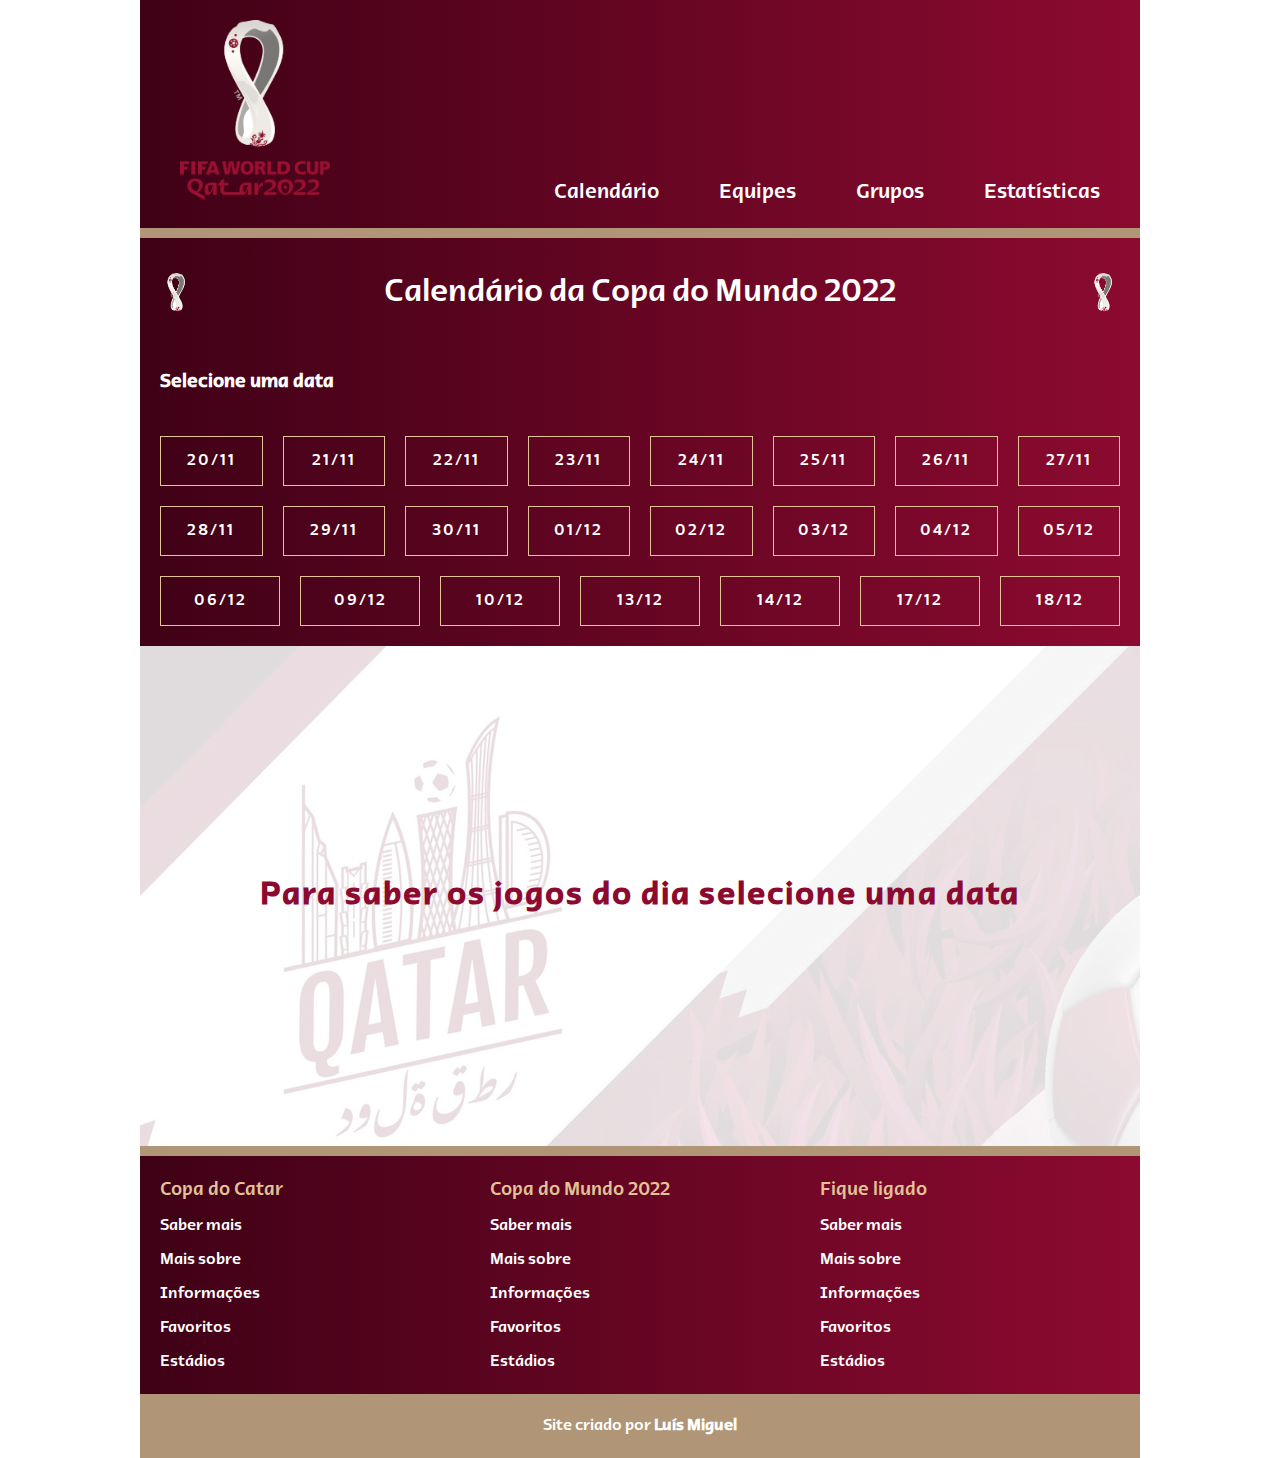
==== calendario.html @ 4fac97a4 "Up" ====
<!DOCTYPE html>
<html lang="pt-br">
<head>
    <meta charset="UTF-8">
    <meta http-equiv="X-UA-Compatible" content="IE=edge">
    <meta name="viewport" content="width=device-width, initial-scale=1.0">
    <link rel="stylesheet" href="style.css">
    <link rel="stylesheet" href="calendario.css">
    <title>Calendário</title>
</head>
<body>
    <header>
        <div class="cabecalho">
            <a href="index.html"><img src="img/logo-copa.png" alt="Logo da Copa do Mundo 2022"></a>
            <nav class="menu">
                <a href="calendario.html" class="item-menu">Calendário</a>
                <a href="equipes.html" class="item-menu">Equipes</a>
                <a href="grupos.html" class="item-menu">Grupos</a>
                <a href="estatisticas.html" class="item-menu">Estatísticas</a>
            </nav>
        </div>
    </header>
    <main>
        <div class="selecionar-data">
            <div class="subtitulo">
                <img src="img/logo-menor.png" alt="">
                <h2>Calendário da Copa do Mundo 2022</h2>
                <img src="img/logo-menor.png" alt="">
            </div>
            <h3>Selecione uma data</h3>
            <div class="datas">
                <p onclick="visivel_20_11()">20/11</p>
                <p onclick="visivel_21_11()">21/11</p>
                <p onclick="visivel_22_11()">22/11</p>
                <p onclick="visivel_23_11()">23/11</p>
                <p onclick="visivel_24_11()">24/11</p>
                <p onclick="visivel_25_11()">25/11</p>
                <p onclick="visivel_26_11()">26/11</p>
                <p onclick="visivel_27_11()">27/11</p>
                <p onclick="visivel_28_11()">28/11</p>
                <p onclick="visivel_29_11()">29/11</p>
                <p onclick="visivel_30_11()">30/11</p>
                <p onclick="visivel_01_12()">01/12</p>
                <p onclick="visivel_02_12()">02/12</p>
                <p onclick="visivel_03_12()">03/12</p>
                <p onclick="visivel_04_12()">04/12</p>
                <p onclick="visivel_05_12()">05/12</p>
                <p onclick="visivel_06_12()">06/12</p>
                <p onclick="visivel_09_12()">09/12</p>
                <p onclick="visivel_10_12()">10/12</p>
                <p onclick="visivel_13_12()">13/12</p>
                <p onclick="visivel_14_12()">14/12</p>
                <p onclick="visivel_17_12()">17/12</p>
                <p onclick="visivel_18_12()">18/12</p>
            </div>
        </div>

        <div class="areadeespera" id="espera">
            <h3>Para saber os jogos do dia selecione uma data</h3>
        </div>

        <div class="calendario">

            <!-- Jogos do dia 20/11 -->

            <div class="dia" id="dia-20-11">
                <div class="subtitulo">
                    <img src="img/logo-menor.png" alt="">
                    <h2>Jogos do dia 20 de Novembro de 2022</h2>
                    <img src="img/logo-menor.png" alt="">
                </div>
                <div class="data">
                    <div class="jogo">
                        <div class="selecao">
                            <img src="img/catar-bandeira.jpg" alt="Bandeira do Catar">
                            <h3>CATAR</h3>
                            <h1>0</h1>
                        </div>
                        <h2>X</h2>
                        <div class="selecao">
                            <img src="img/equador-imagem.jpg" alt="Bandeira do Equador">
                            <h3>EQUADOR</h3>
                            <h1>2</h1>
                        </div>
                    </div>
                </div>
            </div>

            <!-- Jogos do dia 21/11 -->

            <div class="dia" id="dia-21-11">
                <div class="subtitulo">
                    <img src="img/logo-menor.png" alt="">
                    <h2>Jogos do dia 21 de Novembro de 2022</h2>
                    <img src="img/logo-menor.png" alt="">
                </div>
                <div class="data">

                    <!-- Jogo 1 -->

                    <div class="jogo">
                        <div class="selecao">
                            <img src="img/inglaterra-bandeira.jpg" alt="Bandeira da Inglaterra">
                            <h3>INGLATERRA</h3>
                            <h1>6</h1>
                        </div>
                        <h2>X</h2>
                        <div class="selecao">
                            <img src="img/equador-imagem.jpg" alt="Bandeira do Irã">
                            <h3>IRÃ</h3>
                            <h1>2</h1>
                        </div>
                    </div>

                    <!-- Jogo 2 -->
                    
                    <div class="jogo">
                        <div class="selecao">
                            <img src="img/senegal-imagem.jpg" alt="Bandeira da Inglaterra">
                            <h3>SENEGAL</h3>
                            <h1>0</h1>
                        </div>
                        <h2>X</h2>
                        <div class="selecao">
                            <img src="img/holanda-bandeira.jpg" alt="Bandeira do Irã">
                            <h3>HOLANDA</h3>
                            <h1>2</h1>
                        </div>
                    </div>

                    <!-- Jogo 3 -->
                    
                    <div class="jogo">
                        <div class="selecao">
                            <img src="img/eua-bandeira.jpg" alt="Bandeira do Estados Unidos">
                            <h3>ESTADOS UNIDOS</h3>
                            <h1>0</h1>
                        </div>
                        <h2>X</h2>
                        <div class="selecao">
                            <img src="img/paisdegales-bandeira.jpg" alt="Bandeira do País de Gales">
                            <h3>PAÍS DE GALES</h3>
                            <h1>0</h1>
                        </div>
                    </div>
                </div>
            </div>

            <!-- Jogos do dia 22/11 -->

            <div class="dia" id="dia-22-11">
                <div class="subtitulo">
                    <img src="img/logo-menor.png" alt="">
                    <h2>Jogos do dia 22 de Novembro de 2022</h2>
                    <img src="img/logo-menor.png" alt="">
                </div>
                <div class="data">

                    <!-- Jogo 1 -->

                    <div class="jogo">
                        <div class="selecao">
                            <img src="img/argentina-bandeira.jpg" alt="Bandeira da Argentina">
                            <h3>ARGENTINA</h3>
                            <h1>0</h1>
                        </div>
                        <h2>X</h2>
                        <div class="selecao">
                            <img src="img/arabiasaudita-bandeira.jpg" alt="Bandeira da Arábia Saudita">
                            <h3>ARÁBIA SAUDITA</h3>
                            <h1>0</h1>
                        </div>
                    </div>

                    <!-- Jogo 2 -->
                    
                    <div class="jogo">
                        <div class="selecao">
                            <img src="img/dinamarca-bandeira.jpg" alt="Bandeira da Dinamarca">
                            <h3>DINAMARCA</h3>
                            <h1>0</h1>
                        </div>
                        <h2>X</h2>
                        <div class="selecao">
                            <img src="img/tunisia-bandeira.jpg" alt="Bandeira da Tunísia">
                            <h3>TUNÍSIA</h3>
                            <h1>0</h1>
                        </div>
                    </div>

                    <!-- Jogo 3 -->
                    
                    <div class="jogo">
                        <div class="selecao">
                            <img src="img/mexico-bandeira.jpg" alt="Bandeira do México">
                            <h3>MÉXICO</h3>
                            <h1>0</h1>
                        </div>
                        <h2>X</h2>
                        <div class="selecao">
                            <img src="img/polonia-bandeira.jpg" alt="Bandeira do Polônia">
                            <h3>POLÔNIA</h3>
                            <h1>0</h1>
                        </div>
                    </div>

                    <!-- Jogo 4 -->
                    
                    <div class="jogo">
                        <div class="selecao">
                            <img src="img/franca-bandeira.jpg" alt="Bandeira do França">
                            <h3>FRANÇA</h3>
                            <h1>0</h1>
                        </div>
                        <h2>X</h2>
                        <div class="selecao">
                            <img src="img/australia-bandeira.jpg" alt="Bandeira do Austrália">
                            <h3>AUSTRÁLIA</h3>
                            <h1>0</h1>
                        </div>
                    </div>
                </div>
            </div>

            <!-- Jogos do dia 23/11 -->

            <div class="dia" id="dia-23-11">
                <div class="subtitulo">
                    <img src="img/logo-menor.png" alt="">
                    <h2>Jogos do dia 23 de Novembro de 2022</h2>
                    <img src="img/logo-menor.png" alt="">
                </div>
                <div class="data">

                    <!-- Jogo 1 -->

                    <div class="jogo">
                        <div class="selecao">
                            <img src="img/marrocos-bandeira.jpg" alt="Bandeira da Marrocos">
                            <h3>MARROCOS</h3>
                            <h1>0</h1>
                        </div>
                        <h2>X</h2>
                        <div class="selecao">
                            <img src="img/croacia-bandeira.jpg" alt="Bandeira da Croácia">
                            <h3>CROÁCIA</h3>
                            <h1>0</h1>
                        </div>
                    </div>

                    <!-- Jogo 2 -->
                    
                    <div class="jogo">
                        <div class="selecao">
                            <img src="img/alemanha-bandeira.jpg" alt="Bandeira da Alemanha">
                            <h3>ALEMANHA</h3>
                            <h1>0</h1>
                        </div>
                        <h2>X</h2>
                        <div class="selecao">
                            <img src="img/japao-bandeira.jpg" alt="Bandeira da Japão">
                            <h3>JAPÃO</h3>
                            <h1>0</h1>
                        </div>
                    </div>

                    <!-- Jogo 3 -->
                    
                    <div class="jogo">
                        <div class="selecao">
                            <img src="img/espanha-bandeira.jpg" alt="Bandeira do Espanha">
                            <h3>ESPANHA</h3>
                            <h1>0</h1>
                        </div>
                        <h2>X</h2>
                        <div class="selecao">
                            <img src="img/costarica-bandeira.jpg" alt="Bandeira do Costa Rica">
                            <h3>COSTA RICA</h3>
                            <h1>0</h1>
                        </div>
                    </div>

                    <!-- Jogo 4 -->
                    
                    <div class="jogo">
                        <div class="selecao">
                            <img src="img/belgica-bandeira.jpg" alt="Bandeira do Bélgica">
                            <h3>BÉLGICA</h3>
                            <h1>0</h1>
                        </div>
                        <h2>X</h2>
                        <div class="selecao">
                            <img src="img/canada-bandeira.jpg" alt="Bandeira do Canadá">
                            <h3>CANADÁ</h3>
                            <h1>0</h1>
                        </div>
                    </div>
                </div>
            </div>

            <!-- Jogos do dia 24/11 -->

            <div class="dia" id="dia-24-11">
                <div class="subtitulo">
                    <img src="img/logo-menor.png" alt="">
                    <h2>Jogos do dia 24 de Novembro de 2022</h2>
                    <img src="img/logo-menor.png" alt="">
                </div>
                <div class="data">

                    <!-- Jogo 1 -->

                    <div class="jogo">
                        <div class="selecao">
                            <img src="img/suica-bandeira.jpg" alt="Bandeira da Suiça">
                            <h3>SUIÇA</h3>
                            <h1>0</h1>
                        </div>
                        <h2>X</h2>
                        <div class="selecao">
                            <img src="img/camaroes-bandeira.jpg" alt="Bandeira do Camarões">
                            <h3>CAMARÕES</h3>
                            <h1>0</h1>
                        </div>
                    </div>

                    <!-- Jogo 2 -->
                    
                    <div class="jogo">
                        <div class="selecao">
                            <img src="img/uruguai-bandeira.jpg" alt="Bandeira do Uruguai">
                            <h3>URUGUAI</h3>
                            <h1>0</h1>
                        </div>
                        <h2>X</h2>
                        <div class="selecao">
                            <img src="img/coreia-bandeira.jpg" alt="Bandeira da Coreia do Sul">
                            <h3>COREIA DO SUL</h3>
                            <h1>0</h1>
                        </div>
                    </div>

                    <!-- Jogo 3 -->
                    
                    <div class="jogo">
                        <div class="selecao">
                            <img src="img/portugal-bandeira.jpg" alt="Bandeira do Portugal">
                            <h3>PORTUGAL</h3>
                            <h1>0</h1>
                        </div>
                        <h2>X</h2>
                        <div class="selecao">
                            <img src="img/gana-bandeira.jpg" alt="Bandeira da Gana">
                            <h3>GANA</h3>
                            <h1>0</h1>
                        </div>
                    </div>

                    <!-- Jogo 4 -->
                    
                    <div class="jogo">
                        <div class="selecao">
                            <img src="img/brasil-bandeira.jpg" alt="Bandeira do Brasil">
                            <h3>BRASIL</h3>
                            <h1>0</h1>
                        </div>
                        <h2>X</h2>
                        <div class="selecao">
                            <img src="img/servia-bandeira.jpg" alt="Bandeira da Sérvia">
                            <h3>SÉRVIA</h3>
                            <h1>0</h1>
                        </div>
                    </div>
                </div>
            </div>

            <!-- Jogos do dia 25/11 -->

            <div class="dia" id="dia-25-11">
                <div class="subtitulo">
                    <img src="img/logo-menor.png" alt="">
                    <h2>Jogos do dia 25 de Novembro de 2022</h2>
                    <img src="img/logo-menor.png" alt="">
                </div>
                <div class="data">

                    <!-- Jogo 1 -->

                    <div class="jogo">
                        <div class="selecao">
                            <img src="img/paisdegales-bandeira.jpg" alt="Bandeira do País de Gales">
                            <h3>PAÍS DE GALES</h3>
                            <h1>0</h1>
                        </div>
                        <h2>X</h2>
                        <div class="selecao">
                            <img src="img/ira-bandeira.jpg" alt="Bandeira do Irã">
                            <h3>IRÃ</h3>
                            <h1>0</h1>
                        </div>
                    </div>

                    <!-- Jogo 2 -->
                    
                    <div class="jogo">
                        <div class="selecao">
                            <img src="img/catar-bandeira.jpg" alt="Bandeira do Catar">
                            <h3>CATAR</h3>
                            <h1>0</h1>
                        </div>
                        <h2>X</h2>
                        <div class="selecao">
                            <img src="img/senegal-imagem.jpg" alt="Bandeira do Senegal">
                            <h3>SENEGAL</h3>
                            <h1>0</h1>
                        </div>
                    </div>

                    <!-- Jogo 3 -->
                    
                    <div class="jogo">
                        <div class="selecao">
                            <img src="img/holanda-bandeira.jpg" alt="Bandeira da Holanda">
                            <h3>HOLANDA</h3>
                            <h1>0</h1>
                        </div>
                        <h2>X</h2>
                        <div class="selecao">
                            <img src="img/equador-imagem.jpg" alt="Bandeira do Equador">
                            <h3>EQUADOR</h3>
                            <h1>0</h1>
                        </div>
                    </div>

                    <!-- Jogo 4 -->
                    
                    <div class="jogo">
                        <div class="selecao">
                            <img src="img/inglaterra-bandeira.jpg" alt="Bandeira da Inglaterra">
                            <h3>INGLATERRA</h3>
                            <h1>0</h1>
                        </div>
                        <h2>X</h2>
                        <div class="selecao">
                            <img src="img/eua-bandeira.jpg" alt="Bandeira do Estados Unidos">
                            <h3>ESTADOS UNIDOS</h3>
                            <h1>0</h1>
                        </div>
                    </div>
                </div>
            </div>

            <!-- Jogos do dia 26/11 -->

            <div class="dia" id="dia-26-11">
                <div class="subtitulo">
                    <img src="img/logo-menor.png" alt="">
                    <h2>Jogos do dia 26 de Novembro de 2022</h2>
                    <img src="img/logo-menor.png" alt="">
                </div>
                <div class="data">

                    <!-- Jogo 1 -->

                    <div class="jogo">
                        <div class="selecao">
                            <img src="img/tunisia-bandeira.jpg" alt="Bandeira da Tunísia">
                            <h3>TUNÍSIA</h3>
                            <h1>0</h1>
                        </div>
                        <h2>X</h2>
                        <div class="selecao">
                            <img src="img/australia-bandeira.jpg" alt="Bandeira da Austrália">
                            <h3>AUSTRÁLIA</h3>
                            <h1>0</h1>
                        </div>
                    </div>

                    <!-- Jogo 2 -->
                    
                    <div class="jogo">
                        <div class="selecao">
                            <img src="img/polonia-bandeira.jpg" alt="Bandeira da Polônia">
                            <h3>POLÔNIA</h3>
                            <h1>0</h1>
                        </div>
                        <h2>X</h2>
                        <div class="selecao">
                            <img src="img/arabiasaudita-bandeira.jpg" alt="Bandeira da Arábia Saudita">
                            <h3>ARÁBIA SAUDITA</h3>
                            <h1>0</h1>
                        </div>
                    </div>

                    <!-- Jogo 3 -->
                    
                    <div class="jogo">
                        <div class="selecao">
                            <img src="img/franca-bandeira.jpg" alt="Bandeira da França">
                            <h3>FRANÇA</h3>
                            <h1>0</h1>
                        </div>
                        <h2>X</h2>
                        <div class="selecao">
                            <img src="img/dinamarca-bandeira.jpg" alt="Bandeira da Dinamarca">
                            <h3>DINAMARCA</h3>
                            <h1>0</h1>
                        </div>
                    </div>

                    <!-- Jogo 4 -->
                    
                    <div class="jogo">
                        <div class="selecao">
                            <img src="img/argentina-bandeira.jpg" alt="Bandeira da Argentina">
                            <h3>ARGENTINA</h3>
                            <h1>0</h1>
                        </div>
                        <h2>X</h2>
                        <div class="selecao">
                            <img src="img/mexico-bandeira.jpg" alt="Bandeira do México">
                            <h3>MÉXICO</h3>
                            <h1>0</h1>
                        </div>
                    </div>
                </div>
            </div>

            <!-- Jogos do dia 27/11 -->

            <div class="dia" id="dia-27-11">
                <div class="subtitulo">
                    <img src="img/logo-menor.png" alt="">
                    <h2>Jogos do dia 27 de Novembro de 2022</h2>
                    <img src="img/logo-menor.png" alt="">
                </div>
                <div class="data">

                    <!-- Jogo 1 -->

                    <div class="jogo">
                        <div class="selecao">
                            <img src="img/japao-bandeira.jpg" alt="Bandeira do Japão">
                            <h3>JAPÃO</h3>
                            <h1>0</h1>
                        </div>
                        <h2>X</h2>
                        <div class="selecao">
                            <img src="img/costarica-bandeira.jpg" alt="Bandeira da Costa Rica">
                            <h3>COSTA RICA</h3>
                            <h1>0</h1>
                        </div>
                    </div>

                    <!-- Jogo 2 -->
                    
                    <div class="jogo">
                        <div class="selecao">
                            <img src="img/belgica-bandeira.jpg" alt="Bandeira da Bélgica">
                            <h3>BÉLGICA</h3>
                            <h1>0</h1>
                        </div>
                        <h2>X</h2>
                        <div class="selecao">
                            <img src="img/marrocos-bandeira.jpg" alt="Bandeira do Marrocos">
                            <h3>MARROCOS</h3>
                            <h1>0</h1>
                        </div>
                    </div>

                    <!-- Jogo 3 -->
                    
                    <div class="jogo">
                        <div class="selecao">
                            <img src="img/croacia-bandeira.jpg" alt="Bandeira da Croácia">
                            <h3>CROÁCIA</h3>
                            <h1>0</h1>
                        </div>
                        <h2>X</h2>
                        <div class="selecao">
                            <img src="img/canada-bandeira.jpg" alt="Bandeira do Canadá">
                            <h3>CANADÁ</h3>
                            <h1>0</h1>
                        </div>
                    </div>

                    <!-- Jogo 4 -->
                    
                    <div class="jogo">
                        <div class="selecao">
                            <img src="img/espanha-bandeira.jpg" alt="Bandeira da Espanha">
                            <h3>ESPANHA</h3>
                            <h1>0</h1>
                        </div>
                        <h2>X</h2>
                        <div class="selecao">
                            <img src="img/alemanha-bandeira.jpg" alt="Bandeira da Alemanha">
                            <h3>ALEMANHA</h3>
                            <h1>0</h1>
                        </div>
                    </div>
                </div>
            </div>

            <!-- Jogos do dia 28/11 -->

            <div class="dia" id="dia-28-11">
                <div class="subtitulo">
                    <img src="img/logo-menor.png" alt="">
                    <h2>Jogos do dia 28 de Novembro de 2022</h2>
                    <img src="img/logo-menor.png" alt="">
                </div>
                <div class="data">

                    <!-- Jogo 1 -->

                    <div class="jogo">
                        <div class="selecao">
                            <img src="img/camaroes-bandeira.jpg" alt="Bandeira do Camarões">
                            <h3>CAMARÕES</h3>
                            <h1>0</h1>
                        </div>
                        <h2>X</h2>
                        <div class="selecao">
                            <img src="img/servia-bandeira.jpg" alt="Bandeira da Sérvia">
                            <h3>SÉRVIA</h3>
                            <h1>0</h1>
                        </div>
                    </div>

                    <!-- Jogo 2 -->
                    
                    <div class="jogo">
                        <div class="selecao">
                            <img src="img/coreia-bandeira.jpg" alt="Bandeira da Coreia do Sul">
                            <h3>COREIA DO SUL</h3>
                            <h1>0</h1>
                        </div>
                        <h2>X</h2>
                        <div class="selecao">
                            <img src="img/gana-bandeira.jpg" alt="Bandeira da Gana">
                            <h3>GANA</h3>
                            <h1>0</h1>
                        </div>
                    </div>

                    <!-- Jogo 3 -->
                    
                    <div class="jogo">
                        <div class="selecao">
                            <img src="img/brasil-bandeira.jpg" alt="Bandeira do Brasil">
                            <h3>BRASIL</h3>
                            <h1>0</h1>
                        </div>
                        <h2>X</h2>
                        <div class="selecao">
                            <img src="img/suica-bandeira.jpg" alt="Bandeira da Suiça">
                            <h3>SUIÇA</h3>
                            <h1>0</h1>
                        </div>
                    </div>

                    <!-- Jogo 4 -->
                    
                    <div class="jogo">
                        <div class="selecao">
                            <img src="img/portugal-bandeira.jpg" alt="Bandeira do Portugal">
                            <h3>PORTUGAL</h3>
                            <h1>0</h1>
                        </div>
                        <h2>X</h2>
                        <div class="selecao">
                            <img src="img/uruguai-bandeira.jpg" alt="Bandeira do Uruguai">
                            <h3>URUGUAI</h3>
                            <h1>0</h1>
                        </div>
                    </div>
                </div>
            </div>

            <!-- Jogos do dia 29/11 -->

            <div class="dia" id="dia-29-11">
                <div class="subtitulo">
                    <img src="img/logo-menor.png" alt="">
                    <h2>Jogos do dia 29 de Novembro de 2022</h2>
                    <img src="img/logo-menor.png" alt="">
                </div>
                <div class="data">

                    <!-- Jogo 1 -->

                    <div class="jogo">
                        <div class="selecao">
                            <img src="img/equador-imagem.jpg" alt="Bandeira do Equador">
                            <h3>EQUADOR</h3>
                            <h1>0</h1>
                        </div>
                        <h2>X</h2>
                        <div class="selecao">
                            <img src="img/senegal-imagem.jpg" alt="Bandeira do Senegal">
                            <h3>SENEGAL</h3>
                            <h1>0</h1>
                        </div>
                    </div>

                    <!-- Jogo 2 -->
                    
                    <div class="jogo">
                        <div class="selecao">
                            <img src="img/holanda-bandeira.jpg" alt="Bandeira da Holanda">
                            <h3>HOLANDA</h3>
                            <h1>0</h1>
                        </div>
                        <h2>X</h2>
                        <div class="selecao">
                            <img src="img/catar-bandeira.jpg" alt="Bandeira do Catar">
                            <h3>CATAR</h3>
                            <h1>0</h1>
                        </div>
                    </div>

                    <!-- Jogo 3 -->
                    
                    <div class="jogo">
                        <div class="selecao">
                            <img src="img/ira-bandeira.jpg" alt="Bandeira do Irã">
                            <h3>IRÃ</h3>
                            <h1>0</h1>
                        </div>
                        <h2>X</h2>
                        <div class="selecao">
                            <img src="img/eua-bandeira.jpg" alt="Bandeira do Estados Unidos">
                            <h3>ESTADOS UNIDOS</h3>
                            <h1>0</h1>
                        </div>
                    </div>

                    <!-- Jogo 4 -->
                    
                    <div class="jogo">
                        <div class="selecao">
                            <img src="img/paisdegales-bandeira.jpg" alt="Bandeira do País de Gales">
                            <h3>PAÍS DE GALES</h3>
                            <h1>0</h1>
                        </div>
                        <h2>X</h2>
                        <div class="selecao">
                            <img src="img/inglaterra-bandeira.jpg" alt="Bandeira da Inglaterra">
                            <h3>INGLATERRA</h3>
                            <h1>0</h1>
                        </div>
                    </div>
                </div>
            </div>

            <!-- Jogos do dia 30/11 -->

            <div class="dia" id="dia-30-11">
                <div class="subtitulo">
                    <img src="img/logo-menor.png" alt="">
                    <h2>Jogos do dia 30 de Novembro de 2022</h2>
                    <img src="img/logo-menor.png" alt="">
                </div>
                <div class="data">

                    <!-- Jogo 1 -->

                    <div class="jogo">
                        <div class="selecao">
                            <img src="img/tunisia-bandeira.jpg" alt="Bandeira da Tunísia">
                            <h3>TUNÍSIA</h3>
                            <h1>0</h1>
                        </div>
                        <h2>X</h2>
                        <div class="selecao">
                            <img src="img/franca-bandeira.jpg" alt="Bandeira da França">
                            <h3>FRANÇA</h3>
                            <h1>0</h1>
                        </div>
                    </div>

                    <!-- Jogo 2 -->
                    
                    <div class="jogo">
                        <div class="selecao">
                            <img src="img/australia-bandeira.jpg" alt="Bandeira da Austrália">
                            <h3>AUSTRÁLIA</h3>
                            <h1>0</h1>
                        </div>
                        <h2>X</h2>
                        <div class="selecao">
                            <img src="img/dinamarca-bandeira.jpg" alt="Bandeira da Dinamarca">
                            <h3>DINAMARCA</h3>
                            <h1>0</h1>
                        </div>
                    </div>

                    <!-- Jogo 3 -->
                    
                    <div class="jogo">
                        <div class="selecao">
                            <img src="img/polonia-bandeira.jpg" alt="Bandeira da Polônia">
                            <h3>POLÔNIA</h3>
                            <h1>0</h1>
                        </div>
                        <h2>X</h2>
                        <div class="selecao">
                            <img src="img/argentina-bandeira.jpg" alt="Bandeira da Argentina">
                            <h3>ARGENTINA</h3>
                            <h1>0</h1>
                        </div>
                    </div>

                    <!-- Jogo 4 -->
                    
                    <div class="jogo">
                        <div class="selecao">
                            <img src="img/arabiasaudita-bandeira.jpg" alt="Bandeira da Arábia Saudita">
                            <h3>ARÁBIA SAUDITA</h3>
                            <h1>0</h1>
                        </div>
                        <h2>X</h2>
                        <div class="selecao">
                            <img src="img/mexico-bandeira.jpg" alt="Bandeira do México">
                            <h3>MÉXICO</h3>
                            <h1>0</h1>
                        </div>
                    </div>
                </div>
            </div>

            <!-- Jogos do dia 01/12 -->

            <div class="dia" id="dia-01-12">
                <div class="subtitulo">
                    <img src="img/logo-menor.png" alt="">
                    <h2>Jogos do dia 01 de Dezembro de 2022</h2>
                    <img src="img/logo-menor.png" alt="">
                </div>
                <div class="data">

                    <!-- Jogo 1 -->

                    <div class="jogo">
                        <div class="selecao">
                            <img src="img/croacia-bandeira.jpg" alt="Bandeira da Croácia">
                            <h3>CROÁCIA</h3>
                            <h1>0</h1>
                        </div>
                        <h2>X</h2>
                        <div class="selecao">
                            <img src="img/belgica-bandeira.jpg" alt="Bandeira da Bélgica">
                            <h3>BÉLGICA</h3>
                            <h1>0</h1>
                        </div>
                    </div>

                    <!-- Jogo 2 -->
                    
                    <div class="jogo">
                        <div class="selecao">
                            <img src="img/canada-bandeira.jpg" alt="Bandeira do Canadá">
                            <h3>CANADÁ</h3>
                            <h1>0</h1>
                        </div>
                        <h2>X</h2>
                        <div class="selecao">
                            <img src="img/marrocos-bandeira.jpg" alt="Bandeira do Marrocos">
                            <h3>MARROCOS</h3>
                            <h1>0</h1>
                        </div>
                    </div>

                    <!-- Jogo 3 -->
                    
                    <div class="jogo">
                        <div class="selecao">
                            <img src="img/japao-bandeira.jpg" alt="Bandeira do Japão">
                            <h3>JAPÃO</h3>
                            <h1>0</h1>
                        </div>
                        <h2>X</h2>
                        <div class="selecao">
                            <img src="img/espanha-bandeira.jpg" alt="Bandeira da Espanha">
                            <h3>ESPANHA</h3>
                            <h1>0</h1>
                        </div>
                    </div>

                    <!-- Jogo 4 -->
                    
                    <div class="jogo">
                        <div class="selecao">
                            <img src="img/costarica-bandeira.jpg" alt="Bandeira da Costa Rica">
                            <h3>COSTA RICA</h3>
                            <h1>0</h1>
                        </div>
                        <h2>X</h2>
                        <div class="selecao">
                            <img src="img/alemanha-bandeira.jpg" alt="Bandeira da Alemanha">
                            <h3>ALEMANHA</h3>
                            <h1>0</h1>
                        </div>
                    </div>
                </div>
            </div>

            <!-- Jogos do dia 02/12 -->

            <div class="dia" id="dia-02-12">
                <div class="subtitulo">
                    <img src="img/logo-menor.png" alt="">
                    <h2>Jogos do dia 02 de Dezembro de 2022</h2>
                    <img src="img/logo-menor.png" alt="">
                </div>
                <div class="data">

                    <!-- Jogo 1 -->

                    <div class="jogo">
                        <div class="selecao">
                            <img src="img/coreia-bandeira.jpg" alt="Bandeira da Coreia do Sul">
                            <h3>COREIA DO SUL</h3>
                            <h1>0</h1>
                        </div>
                        <h2>X</h2>
                        <div class="selecao">
                            <img src="img/portugal-bandeira.jpg" alt="Bandeira do Portugal">
                            <h3>PORTUGAL</h3>
                            <h1>0</h1>
                        </div>
                    </div>

                    <!-- Jogo 2 -->
                    
                    <div class="jogo">
                        <div class="selecao">
                            <img src="img/gana-bandeira.jpg" alt="Bandeira da Gana">
                            <h3>GANA</h3>
                            <h1>0</h1>
                        </div>
                        <h2>X</h2>
                        <div class="selecao">
                            <img src="img/uruguai-bandeira.jpg" alt="Bandeira do Uruguai">
                            <h3>URUGUAI</h3>
                            <h1>0</h1>
                        </div>
                    </div>

                    <!-- Jogo 3 -->
                    
                    <div class="jogo">
                        <div class="selecao">
                            <img src="img/servia-bandeira.jpg" alt="Bandeira da Servia">
                            <h3>SÉRVIA</h3>
                            <h1>0</h1>
                        </div>
                        <h2>X</h2>
                        <div class="selecao">
                            <img src="img/suica-bandeira.jpg" alt="Bandeira da Suiça">
                            <h3>SUIÇA</h3>
                            <h1>0</h1>
                        </div>
                    </div>

                    <!-- Jogo 4 -->
                    
                    <div class="jogo">
                        <div class="selecao">
                            <img src="img/camaroes-bandeira.jpg" alt="Bandeira do Camarões">
                            <h3>CAMARÕES</h3>
                            <h1>0</h1>
                        </div>
                        <h2>X</h2>
                        <div class="selecao">
                            <img src="img/brasil-bandeira.jpg" alt="Bandeira do Brasil">
                            <h3>BRASIL</h3>
                            <h1>0</h1>
                        </div>
                    </div>
                </div>
            </div>

            <!-- Jogos do dia 03/12 -->

            <div class="dia" id="dia-03-12">
                <div class="subtitulo">
                    <img src="img/logo-menor.png" alt="">
                    <h2>Jogos do dia 03 de Dezembro de 2022</h2>
                    <img src="img/logo-menor.png" alt="">
                </div>
                <div class="data">

                    <h3>OITAVAS DE FINAL</h3>

                    <!-- Jogo 1 -->

                    <div class="container">
                        <div class="jogo">
                            <div class="selecao">
                                <img src="" alt="">
                                <h3>A DEFINIR</h3>
                                <h1>0</h1>
                            </div>
                            <h2>X</h2>
                            <div class="selecao">
                                <img src="" alt="">
                                <h3>A DEFINIR</h3>
                                <h1>0</h1>
                            </div>
                        </div>
                        <!-- Jogo 2 -->
                        
                        <div class="jogo">
                            <div class="selecao">
                                <img src="" alt="">
                                <h3>A DEFINIR</h3>
                                <h1>0</h1>
                            </div>
                            <h2>X</h2>
                            <div class="selecao">
                                <img src="" alt="">
                                <h3>A DEFINIR</h3>
                                <h1>0</h1>
                            </div>
                        </div>
                    </div>
                </div>
            </div>

            <!-- Jogos do dia 04/12 -->

            <div class="dia" id="dia-04-12">
                <div class="subtitulo">
                    <img src="img/logo-menor.png" alt="">
                    <h2>Jogos do dia 04 de Dezembro de 2022</h2>
                    <img src="img/logo-menor.png" alt="">
                </div>
                <div class="data">

                    <h3>OITAVAS DE FINAL</h3>

                    <!-- Jogo 1 -->

                    <div class="container">
                        <div class="jogo">
                            <div class="selecao">
                                <img src="" alt="">
                                <h3>A DEFINIR</h3>
                                <h1>0</h1>
                            </div>
                            <h2>X</h2>
                            <div class="selecao">
                                <img src="" alt="">
                                <h3>A DEFINIR</h3>
                                <h1>0</h1>
                            </div>
                        </div>
                        <!-- Jogo 2 -->
                        
                        <div class="jogo">
                            <div class="selecao">
                                <img src="" alt="">
                                <h3>A DEFINIR</h3>
                                <h1>0</h1>
                            </div>
                            <h2>X</h2>
                            <div class="selecao">
                                <img src="" alt="">
                                <h3>A DEFINIR</h3>
                                <h1>0</h1>
                            </div>
                        </div>
                    </div>
                </div>
            </div>

            <!-- Jogos do dia 05/12 -->

            <div class="dia" id="dia-05-12">
                <div class="subtitulo">
                    <img src="img/logo-menor.png" alt="">
                    <h2>Jogos do dia 05 de Dezembro de 2022</h2>
                    <img src="img/logo-menor.png" alt="">
                </div>
                <div class="data">

                    <h3>OITAVAS DE FINAL</h3>

                    <!-- Jogo 1 -->

                    <div class="container">
                        <div class="jogo">
                            <div class="selecao">
                                <img src="" alt="">
                                <h3>A DEFINIR</h3>
                                <h1>0</h1>
                            </div>
                            <h2>X</h2>
                            <div class="selecao">
                                <img src="" alt="">
                                <h3>A DEFINIR</h3>
                                <h1>0</h1>
                            </div>
                        </div>
                        <!-- Jogo 2 -->
                        
                        <div class="jogo">
                            <div class="selecao">
                                <img src="" alt="">
                                <h3>A DEFINIR</h3>
                                <h1>0</h1>
                            </div>
                            <h2>X</h2>
                            <div class="selecao">
                                <img src="" alt="">
                                <h3>A DEFINIR</h3>
                                <h1>0</h1>
                            </div>
                        </div>
                    </div>
                </div>
            </div>

            <!-- Jogos do dia 06/12 -->

            <div class="dia" id="dia-06-12">
                <div class="subtitulo">
                    <img src="img/logo-menor.png" alt="">
                    <h2>Jogos do dia 06 de Dezembro de 2022</h2>
                    <img src="img/logo-menor.png" alt="">
                </div>
                <div class="data">

                    <h3>OITAVAS DE FINAL</h3>

                    <!-- Jogo 1 -->

                    <div class="container">
                        <div class="jogo">
                            <div class="selecao">
                                <img src="" alt="">
                                <h3>A DEFINIR</h3>
                                <h1>0</h1>
                            </div>
                            <h2>X</h2>
                            <div class="selecao">
                                <img src="" alt="">
                                <h3>A DEFINIR</h3>
                                <h1>0</h1>
                            </div>
                        </div>
                        <!-- Jogo 2 -->
                        
                        <div class="jogo">
                            <div class="selecao">
                                <img src="" alt="">
                                <h3>A DEFINIR</h3>
                                <h1>0</h1>
                            </div>
                            <h2>X</h2>
                            <div class="selecao">
                                <img src="" alt="">
                                <h3>A DEFINIR</h3>
                                <h1>0</h1>
                            </div>
                        </div>
                    </div>
                </div>
            </div>

            <!-- Jogos do dia 09/12 -->

            <div class="dia" id="dia-09-12">
                <div class="subtitulo">
                    <img src="img/logo-menor.png" alt="">
                    <h2>Jogos do dia 09 de Dezembro de 2022</h2>
                    <img src="img/logo-menor.png" alt="">
                </div>
                <div class="data">

                    <h3>QUARTAS DE FINAL</h3>

                    <!-- Jogo 1 -->

                    <div class="container">
                        <div class="jogo">
                            <div class="selecao">
                                <img src="" alt="">
                                <h3>A DEFINIR</h3>
                                <h1>0</h1>
                            </div>
                            <h2>X</h2>
                            <div class="selecao">
                                <img src="" alt="">
                                <h3>A DEFINIR</h3>
                                <h1>0</h1>
                            </div>
                        </div>
                        <!-- Jogo 2 -->
                        
                        <div class="jogo">
                            <div class="selecao">
                                <img src="" alt="">
                                <h3>A DEFINIR</h3>
                                <h1>0</h1>
                            </div>
                            <h2>X</h2>
                            <div class="selecao">
                                <img src="" alt="">
                                <h3>A DEFINIR</h3>
                                <h1>0</h1>
                            </div>
                        </div>
                    </div>
                </div>
            </div>

            <!-- Jogos do dia 10/12 -->

            <div class="dia" id="dia-10-12">
                <div class="subtitulo">
                    <img src="img/logo-menor.png" alt="">
                    <h2>Jogos do dia 10 de Dezembro de 2022</h2>
                    <img src="img/logo-menor.png" alt="">
                </div>
                <div class="data">

                    <h3>QUARTAS DE FINAL</h3>

                    <!-- Jogo 1 -->

                    <div class="container">
                        <div class="jogo">
                            <div class="selecao">
                                <img src="" alt="">
                                <h3>A DEFINIR</h3>
                                <h1>0</h1>
                            </div>
                            <h2>X</h2>
                            <div class="selecao">
                                <img src="" alt="">
                                <h3>A DEFINIR</h3>
                                <h1>0</h1>
                            </div>
                        </div>
                        <!-- Jogo 2 -->
                        
                        <div class="jogo">
                            <div class="selecao">
                                <img src="" alt="">
                                <h3>A DEFINIR</h3>
                                <h1>0</h1>
                            </div>
                            <h2>X</h2>
                            <div class="selecao">
                                <img src="" alt="">
                                <h3>A DEFINIR</h3>
                                <h1>0</h1>
                            </div>
                        </div>
                    </div>
                </div>
            </div>

            <!-- Jogos do dia 13/12 -->

            <div class="dia" id="dia-13-12">
                <div class="subtitulo">
                    <img src="img/logo-menor.png" alt="">
                    <h2>Jogos do dia 13 de Dezembro de 2022</h2>
                    <img src="img/logo-menor.png" alt="">
                </div>
                <div class="data">

                    <h3>SEMIFINAL</h3>

                    <!-- Jogo 1 -->

                    <div class="container">
                        <div class="jogo">
                            <div class="selecao">
                                <img src="" alt="">
                                <h3>A DEFINIR</h3>
                                <h1>0</h1>
                            </div>
                            <h2>X</h2>
                            <div class="selecao">
                                <img src="" alt="">
                                <h3>A DEFINIR</h3>
                                <h1>0</h1>
                            </div>
                        </div>
                    </div>
                </div>
            </div>

            <!-- Jogos do dia 14/12 -->

            <div class="dia" id="dia-14-12">
                <div class="subtitulo">
                    <img src="img/logo-menor.png" alt="">
                    <h2>Jogos do dia 14 de Dezembro de 2022</h2>
                    <img src="img/logo-menor.png" alt="">
                </div>
                <div class="data">

                    <h3>SEMIFINAL</h3>

                    <!-- Jogo 1 -->

                    <div class="container">
                        <div class="jogo">
                            <div class="selecao">
                                <img src="" alt="">
                                <h3>A DEFINIR</h3>
                                <h1>0</h1>
                            </div>
                            <h2>X</h2>
                            <div class="selecao">
                                <img src="" alt="">
                                <h3>A DEFINIR</h3>
                                <h1>0</h1>
                            </div>
                        </div>
                    </div>
                </div>
            </div>

            <!-- Jogos do dia 17/12 -->

            <div class="dia" id="dia-17-12">
                <div class="subtitulo">
                    <img src="img/logo-menor.png" alt="">
                    <h2>Jogos do dia 17 de Dezembro de 2022</h2>
                    <img src="img/logo-menor.png" alt="">
                </div>
                <div class="data">

                    <h3>DISPUTA DO TERCEIRO LUGAR</h3>

                    <!-- Jogo 1 -->

                    <div class="container">
                        <div class="jogo">
                            <div class="selecao">
                                <img src="" alt="">
                                <h3>A DEFINIR</h3>
                                <h1>0</h1>
                            </div>
                            <h2>X</h2>
                            <div class="selecao">
                                <img src="" alt="">
                                <h3>A DEFINIR</h3>
                                <h1>0</h1>
                            </div>
                        </div>
                    </div>
                </div>
            </div>

            <!-- Jogos do dia 18/12 -->

            <div class="dia" id="dia-18-12">
                <div class="subtitulo">
                    <img src="img/logo-menor.png" alt="">
                    <h2>Jogos do dia 18 de Dezembro de 2022</h2>
                    <img src="img/logo-menor.png" alt="">
                </div>
                <div class="data">

                    <h3>FINAL</h3>

                    <!-- Jogo 1 -->

                    <div class="container">
                        <div class="jogo">
                            <div class="selecao">
                                <img src="" alt="">
                                <h3>A DEFINIR</h3>
                                <h1>0</h1>
                            </div>
                            <h2>X</h2>
                            <div class="selecao">
                                <img src="" alt="">
                                <h3>A DEFINIR</h3>
                                <h1>0</h1>
                            </div>
                        </div>
                    </div>
                </div>
            </div>
        </div>
    </main>
    <footer>
        <div class="rodape">
            <div class="maisdacopa">
                <h3>Copa do Catar</h3>
                <a href="#" class="itemmaisdacopa">Saber mais</a>
                <a href="#" class="itemmaisdacopa">Mais sobre</a>
                <a href="#" class="itemmaisdacopa">Informações</a>
                <a href="#" class="itemmaisdacopa">Favoritos</a>
                <a href="#" class="itemmaisdacopa">Estádios</a>
            </div>
            <div class="maisdacopa">
                <h3>Copa do Mundo 2022</h3>
                <a href="#" class="itemmaisdacopa">Saber mais</a>
                <a href="#" class="itemmaisdacopa">Mais sobre</a>
                <a href="#" class="itemmaisdacopa">Informações</a>
                <a href="#" class="itemmaisdacopa">Favoritos</a>
                <a href="#" class="itemmaisdacopa">Estádios</a>
            </div>
            <div class="maisdacopa">
                <h3>Fique ligado</h3>
                <a href="#" class="itemmaisdacopa">Saber mais</a>
                <a href="#" class="itemmaisdacopa">Mais sobre</a>
                <a href="#" class="itemmaisdacopa">Informações</a>
                <a href="#" class="itemmaisdacopa">Favoritos</a>
                <a href="#" class="itemmaisdacopa">Estádios</a>
            </div>
        </div>
        <div class="direitos">
            <p>Site criado por <strong>Luís Miguel</strong></p>
        </div>
    </footer>
    <script src="calendario.js"></script>
</body>
</html>
---- style.css ----
@charset "UTF-8";
@font-face {
    font-family: 'Qatar-Copa';
    src: url('font/Qatar2022-Bold.otf') format('truetype');
    src: url('font/Qatar2022-Heavy.otf') format('truetype');
    src: url('font/Qatar2022-Medium.otf') format('truetype');
    src: url('font/Qatar2022Arabic-Bold.otf') format('truetype');
    src: url('font/Qatar2022Arabic-Heavy.otf') format('truetype');
    src: url('font/Qatar2022Arabic-Medium.otf') format('truetype');
  }

:root {
    --principal: #8C0A30;
    --secundaria: #3F0116;
    --tom-secundario-forte: #B09677; 
    --tom-secundario-fraco: #E1C396;
    --verde: #63A194;
}

* {
    margin: 0px;
    padding: 0px;
    box-sizing: border-box;
    text-decoration: none;
    font-family: 'Qatar-Copa';
}

/* Parte do cabeçalho */

header {
    max-width: 1000px;
    margin: 0 auto;
}

header {
    background: linear-gradient(to right, #3F0116, #8C0A30);
}

.cabecalho {
    display: flex;
    justify-content: space-between;
    align-items: flex-end;
    padding: 20px 40px; 
    border-bottom: 10px solid var(--tom-secundario-forte);
}

.cabecalho img {
    width: 150px;
}

.menu {
    display: flex;
}

.item-menu {
    color: white;
    font-size: 1.3em;
    margin-left: 60px;
}

/* Seção sobre a copa */

main {
    max-width: 1000px;
    margin: 0 auto;
}

.sobreacopa {
    display: flex;
    flex-direction: column;
    align-items: center;
    padding: 20px 0px 50px;
    background-color: #EEEEE4;
}

.sobreacopa h1 {
    align-self: flex-start;
    text-indent: 20px;
    color: var(--principal);
    font-size: 2.5em;
    padding: 0px 0px 20px;
}

.sobreacopa p {
    align-self: flex-start;
    text-indent: 20px;
    text-align: justify;
    color: var(--secundaria);
    padding: 0px 5px;
    font-size: 1.1em;
}

.sobreacopa span {
    align-self: flex-end;
    padding: 0px 5px 20px;
}

.sobreacopa > span > a {
    font-weight: 200;
    color: #3f0116ab;
    font-size: 0.8em;
}

.sobreacopa > img {
    width: 70%;
    border: 5px solid var(--tom-secundario-fraco);
}

.subtitulo {
    display: flex;
    background-color: #3f011679;
    margin: 50px 0px;
    width: 100%;
    background: linear-gradient(to right, #3F0116, #8C0A30);
    color: white;
    align-items: center;
}

.subtitulo > img {
    height: 40px;
    margin: 5px 20px;
}

.subtitulo h2 {
    font-size: 2em;
    font-weight: 200;
    text-align: center;
    width: 100%;
}

/* .espacovazio {
    width: 33.33px;
    height: 40px;
    padding: 0px 2.37px;
    margin: 5px 20px;
} */

.sobreacopa table {
    background-color: #3F0116;
    margin: 0px 10px;
    border: 2px solid var(--tom-secundario-fraco);
    font-size: 1.2em;
    font-weight: 200;
    width: 50%;
}

.sobreacopa > table th {
    background-color: var(--principal);
    color: white;
    padding: 10px;
    border: 2px solid var(--tom-secundario-forte);
    font-weight: 200;
    width: 50%;
}

.sobreacopa > table td {
    background-color: var(--verde);
    color: white;
    padding: 10px;
    border: 2px solid var(--tom-secundario-forte);
    text-align: center;
}

/* Parte do Rodape */

footer {
    max-width: 1000px;
    margin: 0 auto;
}

.rodape {
    background: linear-gradient(to right, #3F0116, #8C0A30);
    display: flex;
    flex-wrap: wrap;
    gap: 30px;
    padding: 20px;
    border-top: 10px solid var(--tom-secundario-forte);
}

.maisdacopa {
    display: flex;
    flex-direction: column;
    gap: 10px;
    flex: 1;
    min-width: 260px;
}

.maisdacopa h3 {
    color: var(--tom-secundario-fraco);
    font-weight: 200;
}

.maisdacopa a {
    color: white;
}

.direitos {
    background-color: var(--tom-secundario-forte);
    color: white;
    padding: 20px;
    text-align: center;
}
---- calendario.css ----
@charset "UTF-8";
@font-face {
    font-family: 'Qatar-Copa';
    src: url('font/Qatar2022-Bold.otf') format('truetype');
    src: url('font/Qatar2022-Heavy.otf') format('truetype');
    src: url('font/Qatar2022-Medium.otf') format('truetype');
    src: url('font/Qatar2022Arabic-Bold.otf') format('truetype');
    src: url('font/Qatar2022Arabic-Heavy.otf') format('truetype');
    src: url('font/Qatar2022Arabic-Medium.otf') format('truetype');
}

:root {
    --principal: #8C0A30;
    --secundaria: #3F0116;
    --tom-secundario-forte: #B09677; 
    --tom-secundario-fraco: #E1C396;
    --verde: #63A194;
}

* {
    margin: 0px;
    padding: 0px;
    box-sizing: border-box;
    text-decoration: none;
    font-family: 'Qatar-Copa';
}

.areadeespera {
    background: url(img/sobreacopa.jpg);
    height: 500px;
}

.areadeespera > h3 {
    background-color: rgba(255, 255, 255, 0.863);
    height: 100%;
    color: var(--principal);
    letter-spacing: 2px;
    font-weight: 600;
    font-size: 2em;
    display: flex;
    align-items: center;
    justify-content: center;
}

.selecionar-data {
    background-color: #63a19357;
    color: white;
}

.selecionar-data > .subtitulo {
    margin: 0px;
    padding: 30px 0px;
}

.selecionar-data h3 {
    background: linear-gradient(to right, #3F0116, #8C0A30);
    padding: 20px;
}

.datas {
    background: linear-gradient(to right, #3F0116, #8C0A30);
    display: flex;
    gap: 20px;
    flex-direction: row;
    flex-wrap: wrap;
    padding: 20px;
}

.datas > p {
    border: 1px solid var(--tom-secundario-fraco);
    min-width: 100px;
    min-height: 50px;
    display: flex;
    align-items: center;
    justify-content: center;
    flex: 1;
    cursor: pointer;
    letter-spacing: 2px;
}

.datas > p:hover {
    background-color: #e1c39650;
}

.calendario {
    background-color: #63a19357;
}

.dia {
    padding: 20px 0px 100px;
    display: none;
}

/* .dia > h1 {
    text-align: center;
    padding: 30px;
} */

.data {
    width: 100%;
    display: flex;
    flex-direction: row;
    flex-wrap: wrap;
    justify-content: space-around;
    padding: 20px;
    background: linear-gradient(to right, #3F0116, #8C0A30);
    gap: 20px;
}

.data > h3 {
    color: white;
    font-weight: 300;
    letter-spacing: 2px;
    font-size: 1.4em;
}

.container {
    display: flex;
    flex-direction: row;
    flex-wrap: wrap;
    justify-content: space-around;
    width: 100%;
    gap: 20px;
}

.jogo {
    display: flex;
    flex-direction: row;
    flex-wrap: wrap;
    padding: 20px;
    border: 1px solid var(--tom-secundario-fraco);
    gap: 20px;
    align-items: flex-end;
    color: white;
}

.selecao {
    display: flex;
    flex-direction: column;
    gap: 10px;
    align-items: center;
}

.selecao h3 {
    font-weight: 300;
}

.selecao img {
    width: 150px;
    height: 100px;
    border: 1px solid var(--tom-secundario-fraco);
}
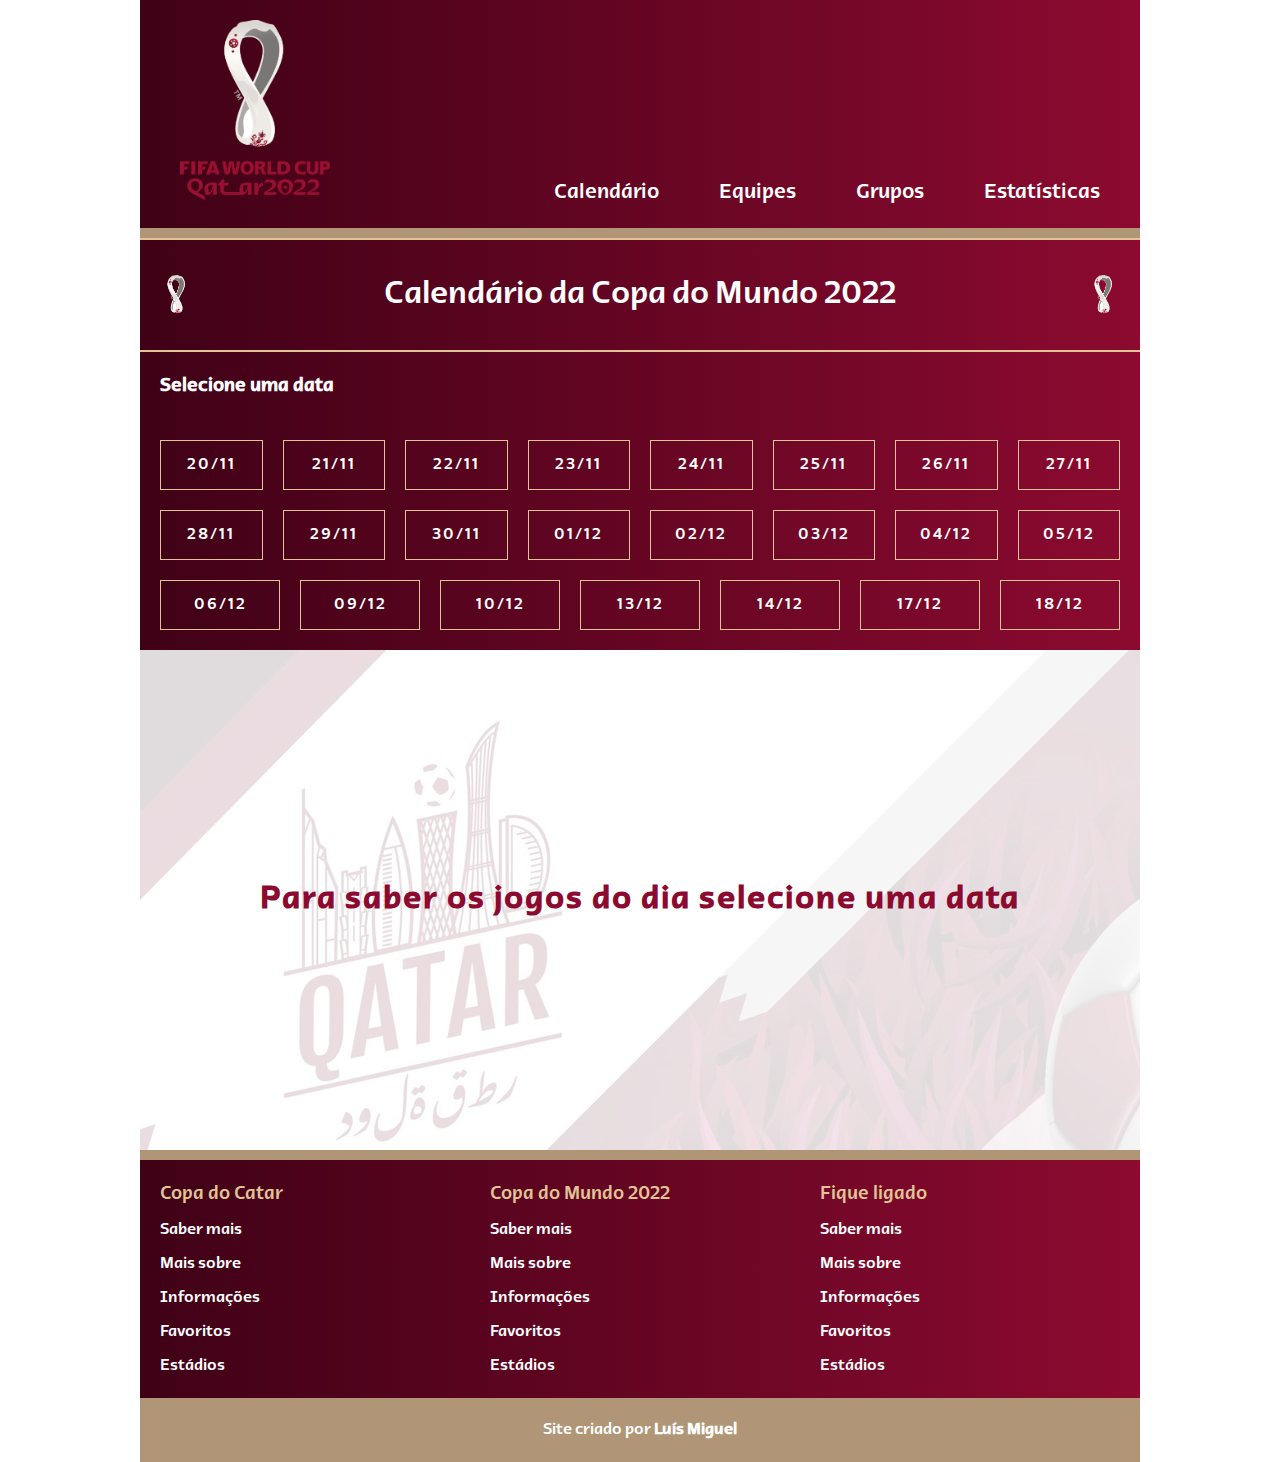
==== commit 3c9dbf16: "up" ====
--- a/calendario.html
+++ b/calendario.html
@@ -18,6 +18,11 @@
                 <a href="grupos.html" class="item-menu">Grupos</a>
                 <a href="estatisticas.html" class="item-menu">Estatísticas</a>
             </nav>
+            <div class="nav-menu">
+                <span class="bar"></span>
+                <span class="bar"></span>
+                <span class="bar"></span>
+            </div>
         </div>
     </header>
     <main>
@@ -66,7 +71,7 @@
             <div class="dia" id="dia-20-11">
                 <div class="subtitulo">
                     <img src="img/logo-menor.png" alt="">
-                    <h2>Jogos do dia 20 de Novembro de 2022</h2>
+                    <h2 class="toBeReplaced">Jogos do dia 20 de Novembro de 2022</h2>
                     <img src="img/logo-menor.png" alt="">
                 </div>
                 <div class="data">
@@ -1425,5 +1430,6 @@
         </div>
     </footer>
     <script src="calendario.js"></script>
+    <script src="javascript.js"></script>
 </body>
 </html>--- a/style.css
+++ b/style.css
@@ -58,6 +58,24 @@
     margin-left: 60px;
 }
 
+.nav-menu {
+    cursor: pointer;
+    display: none;
+}
+.nav-menu .bar{
+    display: block;
+    width: 28px;
+    height: 3px;
+    border-radius: 3px;
+    background: white;
+    margin: 5px auto;
+    transition: all 0.3s;
+}
+.nav-menu .bar:nth-child(1),
+.nav-menu .bar:nth-child(3){
+    background: var(--tom-secundario-forte);
+}
+
 /* Seção sobre a copa */
 
 main {
@@ -114,6 +132,8 @@
     background: linear-gradient(to right, #3F0116, #8C0A30);
     color: white;
     align-items: center;
+    border-top: 2px solid var(--tom-secundario-fraco);
+    border-bottom: 2px solid var(--tom-secundario-fraco);
 }
 
 .subtitulo > img {
@@ -201,3 +221,72 @@
     text-align: center;
 }
 
+@media (max-width: 830px) {
+    .cabecalho img {
+        width: 80px;
+    }
+
+    .nav-menu{
+        display: block;
+    }
+    .nav-menu.ativo .bar:nth-child(1) {
+        transform:  translateY(8px) rotate(45deg);
+    }
+    .nav-menu.ativo .bar:nth-child(2) {
+        opacity: 0;
+    }
+    .nav-menu.ativo .bar:nth-child(3) {
+        transform: translateY(-8px) rotate(-45deg);
+    }
+
+    .menu {
+        position: absolute;
+        left: -120%;
+        top: 150px;
+        width: 100%;
+        height: 290px;
+        flex-direction: column;
+        background: linear-gradient(to right, #3F0116, #8C0A30);
+        transition: 1s;
+        border-bottom: 5px solid var(--tom-secundario-forte);
+    }
+
+    .menu.ativo {
+        left: 0%;
+    }
+
+    .menu a {
+        margin: 0px;
+        padding: 20px;
+        color: white;
+        width: 100%;
+        border-bottom: 1px solid var(--tom-secundario-fraco);
+    }
+
+    .menu a:hover {
+        background-color: #e1c39650;
+    }
+
+    .sobreacopa > h1 {
+        font-size: 1.8em;
+        text-indent: 0px;
+        text-align: center;
+        width: 100%;
+    }
+
+    .sobreacopa > p {
+        font-size: 1em;
+    }
+
+    .sobreacopa > img {
+        width: 90%;
+    }
+
+    .sobreacopa > table {
+        width: 90%;
+    }
+
+    .subtitulo {
+        font-size: 0.7em;
+    }
+}--- a/calendario.css
+++ b/calendario.css
@@ -43,7 +43,7 @@
 }
 
 .selecionar-data {
-    background-color: #63a19357;
+    background-color: #EEEEE4;
     color: white;
 }
 
@@ -83,7 +83,7 @@
 }
 
 .calendario {
-    background-color: #63a19357;
+    background-color: #EEEEE4;
 }
 
 .dia {
@@ -151,3 +151,87 @@
     border: 1px solid var(--tom-secundario-fraco);
 }
 
+@media (max-width: 830px) {
+    .cabecalho img {
+        width: 80px;
+    }
+    .nav-menu{
+        display: block;
+    }
+    .nav-menu.ativo .bar:nth-child(1) {
+        transform:  translateY(8px) rotate(45deg);
+    }
+    .nav-menu.ativo .bar:nth-child(2) {
+        opacity: 0;
+    }
+    .nav-menu.ativo .bar:nth-child(3) {
+        transform: translateY(-8px) rotate(-45deg);
+    }
+
+    .menu {
+        position: absolute;
+        left: -120%;
+        top: 150px;
+        width: 100%;
+        height: 290px;
+        flex-direction: column;
+        background: linear-gradient(to right, #3F0116, #8C0A30);
+        transition: 1s;
+        border-bottom: 5px solid var(--tom-secundario-forte);
+    }
+
+    .menu.ativo {
+        left: 0%;
+    }
+
+    .menu a {
+        margin: 0px;
+        padding: 20px;
+        color: white;
+        width: 100%;
+
+        border-bottom: 1px solid var(--tom-secundario-fraco);
+    }
+
+    .menu a:hover {
+        background-color: #e1c39650;
+    }
+
+    .datas {
+        border-bottom: 5px solid var(--tom-secundario-forte);
+        gap: 10px;
+    }
+
+    .datas > p {
+        flex: 0;
+        min-width: 31%;
+        min-height: 35px;
+    }
+
+    .areadeespera {
+        height: 300px;
+        background-position: center;
+    } 
+
+    .areadeespera h3 {
+        font-size: 1em;
+    }
+
+    .subtitulo {
+        margin: 0px 0px 20px;
+    }
+
+    .dia {
+        padding-bottom: 20px;
+    }
+
+    .data {
+        border-bottom: 5px solid var(--tom-secundario-forte);
+        border-top: 5px solid var(--tom-secundario-forte);
+    }
+
+    .jogo {
+        padding: 10px;
+    }
+
+}
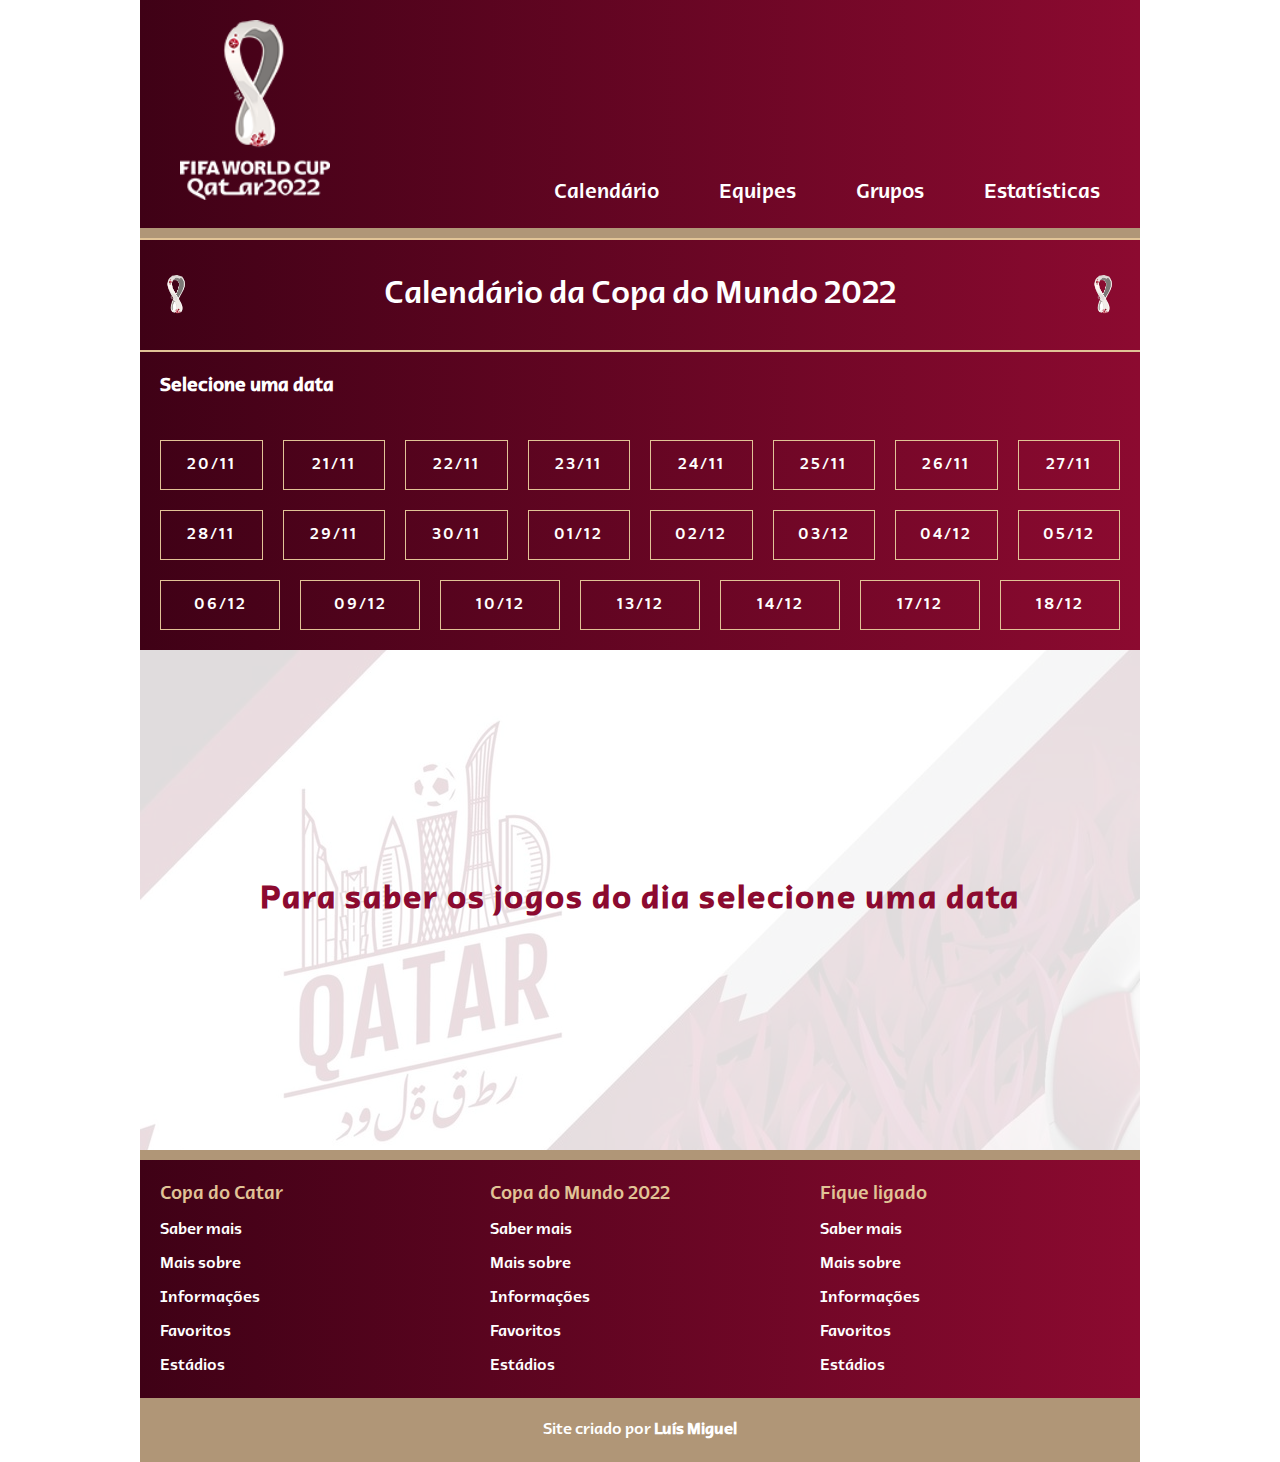
==== commit 816b5ea7: "Up" ====
--- a/calendario.html
+++ b/calendario.html
@@ -6,12 +6,13 @@
     <meta name="viewport" content="width=device-width, initial-scale=1.0">
     <link rel="stylesheet" href="style.css">
     <link rel="stylesheet" href="calendario.css">
+    <link rel="shortcut icon" href="img/logo-menor.png" type="image/x-icon">
     <title>Calendário</title>
 </head>
 <body>
     <header>
         <div class="cabecalho">
-            <a href="index.html"><img src="img/logo-copa.png" alt="Logo da Copa do Mundo 2022"></a>
+            <a href="index.html"><img src="img/log-copa-ofc.png" alt="Logo da Copa do Mundo 2022"></a>
             <nav class="menu">
                 <a href="calendario.html" class="item-menu">Calendário</a>
                 <a href="equipes.html" class="item-menu">Equipes</a>
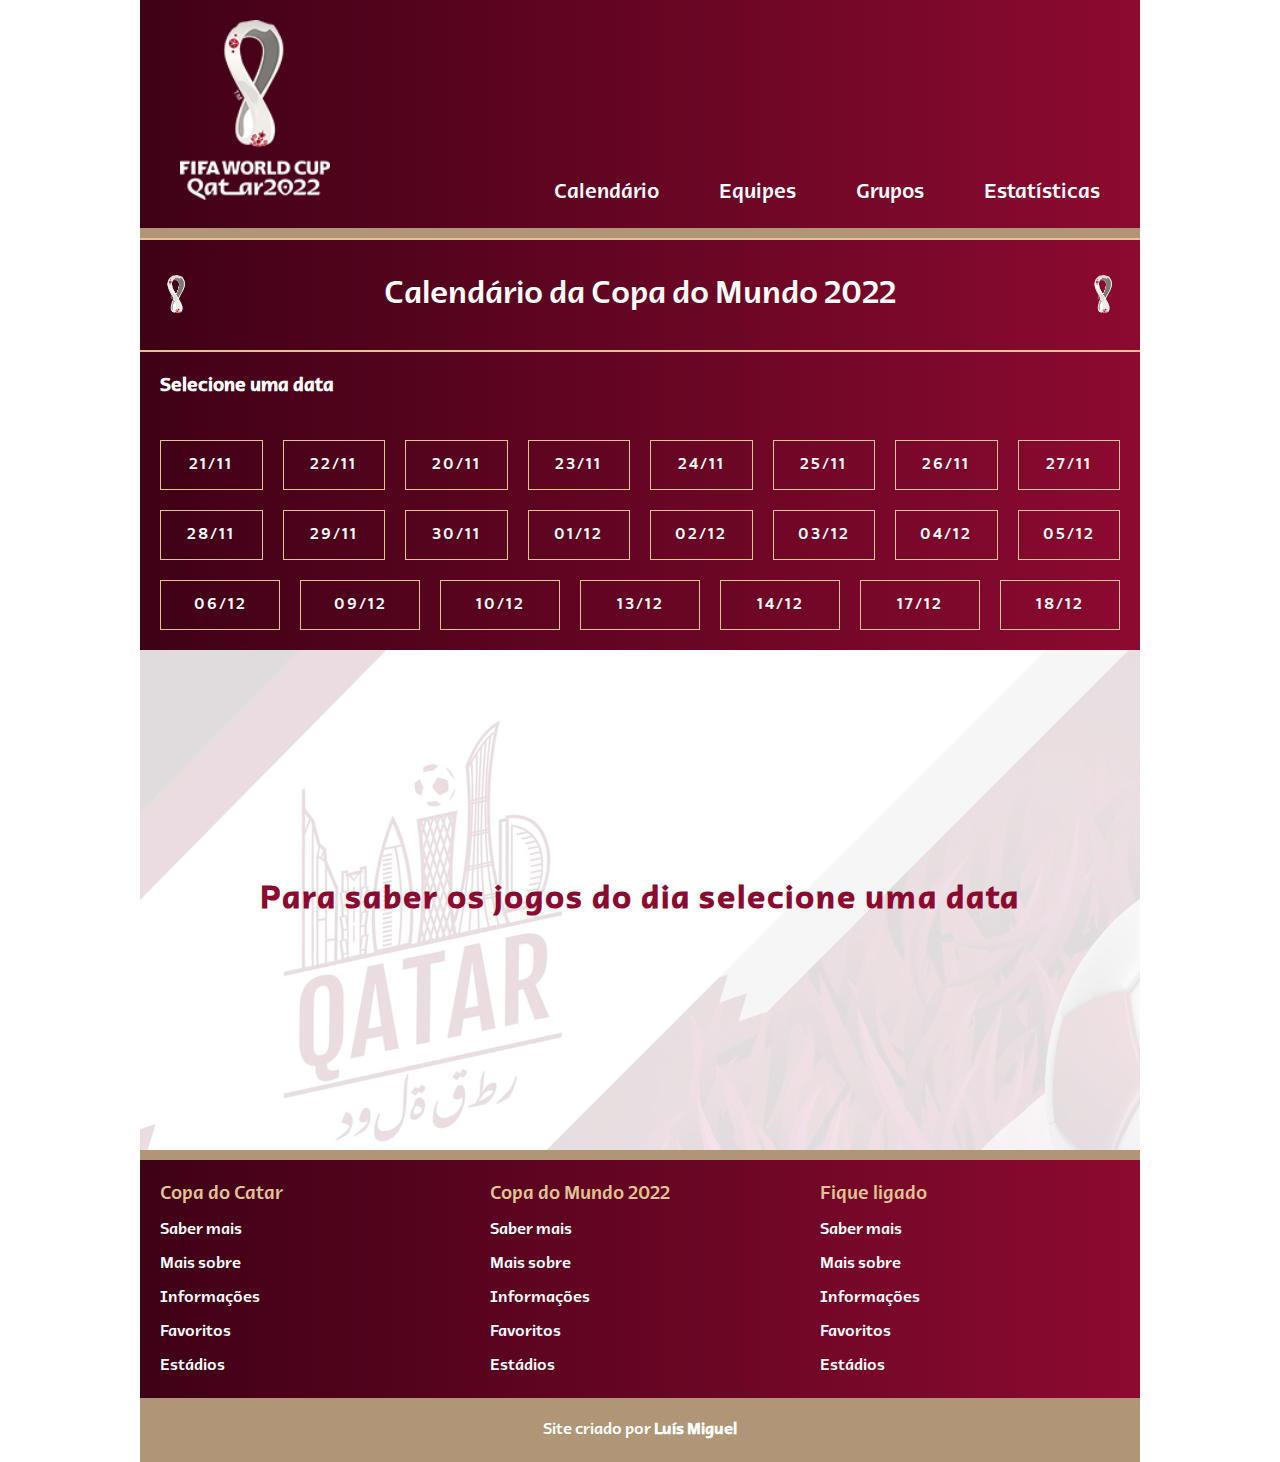
==== commit 1caf47fc: "Reformulando calendario.js" ====
--- a/calendario.html
+++ b/calendario.html
@@ -35,29 +35,29 @@
             </div>
             <h3>Selecione uma data</h3>
             <div class="datas">
-                <p onclick="visivel_20_11()">20/11</p>
-                <p onclick="visivel_21_11()">21/11</p>
-                <p onclick="visivel_22_11()">22/11</p>
-                <p onclick="visivel_23_11()">23/11</p>
-                <p onclick="visivel_24_11()">24/11</p>
-                <p onclick="visivel_25_11()">25/11</p>
-                <p onclick="visivel_26_11()">26/11</p>
-                <p onclick="visivel_27_11()">27/11</p>
-                <p onclick="visivel_28_11()">28/11</p>
-                <p onclick="visivel_29_11()">29/11</p>
-                <p onclick="visivel_30_11()">30/11</p>
-                <p onclick="visivel_01_12()">01/12</p>
-                <p onclick="visivel_02_12()">02/12</p>
-                <p onclick="visivel_03_12()">03/12</p>
-                <p onclick="visivel_04_12()">04/12</p>
-                <p onclick="visivel_05_12()">05/12</p>
-                <p onclick="visivel_06_12()">06/12</p>
-                <p onclick="visivel_09_12()">09/12</p>
-                <p onclick="visivel_10_12()">10/12</p>
-                <p onclick="visivel_13_12()">13/12</p>
-                <p onclick="visivel_14_12()">14/12</p>
-                <p onclick="visivel_17_12()">17/12</p>
-                <p onclick="visivel_18_12()">18/12</p>
+                <p class="visivel-btn" data-data="dia-21-11">21/11</p>
+                <p class="visivel-btn" data-data="dia-22-11">22/11</p>
+                <p class="visivel-btn" data-data="dia-20-11">20/11</p>
+                <p class="visivel-btn" data-data="dia-23-11">23/11</p>
+                <p class="visivel-btn" data-data="dia-24-11">24/11</p>
+                <p class="visivel-btn" data-data="dia-25-11">25/11</p>
+                <p class="visivel-btn" data-data="dia-26-11">26/11</p>
+                <p class="visivel-btn" data-data="dia-27-11">27/11</p>
+                <p class="visivel-btn" data-data="dia-28-11">28/11</p>
+                <p class="visivel-btn" data-data="dia-29-11">29/11</p>
+                <p class="visivel-btn" data-data="dia-30-11">30/11</p>
+                <p class="visivel-btn" data-data="dia-01-12">01/12</p>
+                <p class="visivel-btn" data-data="dia-02-12">02/12</p>
+                <p class="visivel-btn" data-data="dia-03-12">03/12</p>
+                <p class="visivel-btn" data-data="dia-04-12">04/12</p>
+                <p class="visivel-btn" data-data="dia-05-12">05/12</p>
+                <p class="visivel-btn" data-data="dia-06-12">06/12</p>
+                <p class="visivel-btn" data-data="dia-09-12">09/12</p>
+                <p class="visivel-btn" data-data="dia-10-12">10/12</p>
+                <p class="visivel-btn" data-data="dia-13-12">13/12</p>
+                <p class="visivel-btn" data-data="dia-14-12">14/12</p>
+                <p class="visivel-btn" data-data="dia-17-12">17/12</p>
+                <p class="visivel-btn" data-data="dia-18-12">18/12</p>
             </div>
         </div>
 
@@ -140,13 +140,13 @@
                         <div class="selecao">
                             <img src="img/eua-bandeira.jpg" alt="Bandeira do Estados Unidos">
                             <h3>ESTADOS UNIDOS</h3>
-                            <h1>0</h1>
+                            <h1>1</h1>
                         </div>
                         <h2>X</h2>
                         <div class="selecao">
                             <img src="img/paisdegales-bandeira.jpg" alt="Bandeira do País de Gales">
                             <h3>PAÍS DE GALES</h3>
-                            <h1>0</h1>
+                            <h1>1</h1>
                         </div>
                     </div>
                 </div>
@@ -168,13 +168,13 @@
                         <div class="selecao">
                             <img src="img/argentina-bandeira.jpg" alt="Bandeira da Argentina">
                             <h3>ARGENTINA</h3>
-                            <h1>0</h1>
+                            <h1>1</h1>
                         </div>
                         <h2>X</h2>
                         <div class="selecao">
                             <img src="img/arabiasaudita-bandeira.jpg" alt="Bandeira da Arábia Saudita">
                             <h3>ARÁBIA SAUDITA</h3>
-                            <h1>0</h1>
+                            <h1>2</h1>
                         </div>
                     </div>
 
@@ -216,13 +216,13 @@
                         <div class="selecao">
                             <img src="img/franca-bandeira.jpg" alt="Bandeira do França">
                             <h3>FRANÇA</h3>
-                            <h1>0</h1>
+                            <h1>4</h1>
                         </div>
                         <h2>X</h2>
                         <div class="selecao">
                             <img src="img/australia-bandeira.jpg" alt="Bandeira do Austrália">
                             <h3>AUSTRÁLIA</h3>
-                            <h1>0</h1>
+                            <h1>1</h1>
                         </div>
                     </div>
                 </div>
@@ -260,13 +260,13 @@
                         <div class="selecao">
                             <img src="img/alemanha-bandeira.jpg" alt="Bandeira da Alemanha">
                             <h3>ALEMANHA</h3>
-                            <h1>0</h1>
+                            <h1>1</h1>
                         </div>
                         <h2>X</h2>
                         <div class="selecao">
                             <img src="img/japao-bandeira.jpg" alt="Bandeira da Japão">
                             <h3>JAPÃO</h3>
-                            <h1>0</h1>
+                            <h1>2</h1>
                         </div>
                     </div>
 
@@ -276,7 +276,7 @@
                         <div class="selecao">
                             <img src="img/espanha-bandeira.jpg" alt="Bandeira do Espanha">
                             <h3>ESPANHA</h3>
-                            <h1>0</h1>
+                            <h1>7</h1>
                         </div>
                         <h2>X</h2>
                         <div class="selecao">
@@ -292,7 +292,7 @@
                         <div class="selecao">
                             <img src="img/belgica-bandeira.jpg" alt="Bandeira do Bélgica">
                             <h3>BÉLGICA</h3>
-                            <h1>0</h1>
+                            <h1>1</h1>
                         </div>
                         <h2>X</h2>
                         <div class="selecao">
@@ -319,8 +319,8 @@
                     <div class="jogo">
                         <div class="selecao">
                             <img src="img/suica-bandeira.jpg" alt="Bandeira da Suiça">
-                            <h3>SUIÇA</h3>
-                            <h1>0</h1>
+                            <h3>SUÍÇA</h3>
+                            <h1>1</h1>
                         </div>
                         <h2>X</h2>
                         <div class="selecao">
@@ -352,13 +352,13 @@
                         <div class="selecao">
                             <img src="img/portugal-bandeira.jpg" alt="Bandeira do Portugal">
                             <h3>PORTUGAL</h3>
-                            <h1>0</h1>
+                            <h1>3</h1>
                         </div>
                         <h2>X</h2>
                         <div class="selecao">
                             <img src="img/gana-bandeira.jpg" alt="Bandeira da Gana">
                             <h3>GANA</h3>
-                            <h1>0</h1>
+                            <h1>2</h1>
                         </div>
                     </div>
 
@@ -368,7 +368,7 @@
                         <div class="selecao">
                             <img src="img/brasil-bandeira.jpg" alt="Bandeira do Brasil">
                             <h3>BRASIL</h3>
-                            <h1>0</h1>
+                            <h1>2</h1>
                         </div>
                         <h2>X</h2>
                         <div class="selecao">
@@ -402,7 +402,7 @@
                         <div class="selecao">
                             <img src="img/ira-bandeira.jpg" alt="Bandeira do Irã">
                             <h3>IRÃ</h3>
-                            <h1>0</h1>
+                            <h1>2</h1>
                         </div>
                     </div>
 
@@ -412,13 +412,13 @@
                         <div class="selecao">
                             <img src="img/catar-bandeira.jpg" alt="Bandeira do Catar">
                             <h3>CATAR</h3>
-                            <h1>0</h1>
+                            <h1>1</h1>
                         </div>
                         <h2>X</h2>
                         <div class="selecao">
                             <img src="img/senegal-imagem.jpg" alt="Bandeira do Senegal">
                             <h3>SENEGAL</h3>
-                            <h1>0</h1>
+                            <h1>3</h1>
                         </div>
                     </div>
 
@@ -428,13 +428,13 @@
                         <div class="selecao">
                             <img src="img/holanda-bandeira.jpg" alt="Bandeira da Holanda">
                             <h3>HOLANDA</h3>
-                            <h1>0</h1>
+                            <h1>1</h1>
                         </div>
                         <h2>X</h2>
                         <div class="selecao">
                             <img src="img/equador-imagem.jpg" alt="Bandeira do Equador">
                             <h3>EQUADOR</h3>
-                            <h1>0</h1>
+                            <h1>1</h1>
                         </div>
                     </div>
 
@@ -478,7 +478,7 @@
                         <div class="selecao">
                             <img src="img/australia-bandeira.jpg" alt="Bandeira da Austrália">
                             <h3>AUSTRÁLIA</h3>
-                            <h1>0</h1>
+                            <h1>1</h1>
                         </div>
                     </div>
 
@@ -488,7 +488,7 @@
                         <div class="selecao">
                             <img src="img/polonia-bandeira.jpg" alt="Bandeira da Polônia">
                             <h3>POLÔNIA</h3>
-                            <h1>0</h1>
+                            <h1>2</h1>
                         </div>
                         <h2>X</h2>
                         <div class="selecao">
@@ -504,13 +504,13 @@
                         <div class="selecao">
                             <img src="img/franca-bandeira.jpg" alt="Bandeira da França">
                             <h3>FRANÇA</h3>
-                            <h1>0</h1>
+                            <h1>2</h1>
                         </div>
                         <h2>X</h2>
                         <div class="selecao">
                             <img src="img/dinamarca-bandeira.jpg" alt="Bandeira da Dinamarca">
                             <h3>DINAMARCA</h3>
-                            <h1>0</h1>
+                            <h1>1</h1>
                         </div>
                     </div>
 
@@ -520,7 +520,7 @@
                         <div class="selecao">
                             <img src="img/argentina-bandeira.jpg" alt="Bandeira da Argentina">
                             <h3>ARGENTINA</h3>
-                            <h1>0</h1>
+                            <h1>2</h1>
                         </div>
                         <h2>X</h2>
                         <div class="selecao">
@@ -554,7 +554,7 @@
                         <div class="selecao">
                             <img src="img/costarica-bandeira.jpg" alt="Bandeira da Costa Rica">
                             <h3>COSTA RICA</h3>
-                            <h1>0</h1>
+                            <h1>1</h1>
                         </div>
                     </div>
 
@@ -570,7 +570,7 @@
                         <div class="selecao">
                             <img src="img/marrocos-bandeira.jpg" alt="Bandeira do Marrocos">
                             <h3>MARROCOS</h3>
-                            <h1>0</h1>
+                            <h1>2</h1>
                         </div>
                     </div>
 
@@ -580,13 +580,13 @@
                         <div class="selecao">
                             <img src="img/croacia-bandeira.jpg" alt="Bandeira da Croácia">
                             <h3>CROÁCIA</h3>
-                            <h1>0</h1>
+                            <h1>4</h1>
                         </div>
                         <h2>X</h2>
                         <div class="selecao">
                             <img src="img/canada-bandeira.jpg" alt="Bandeira do Canadá">
                             <h3>CANADÁ</h3>
-                            <h1>0</h1>
+                            <h1>1</h1>
                         </div>
                     </div>
 
@@ -596,13 +596,13 @@
                         <div class="selecao">
                             <img src="img/espanha-bandeira.jpg" alt="Bandeira da Espanha">
                             <h3>ESPANHA</h3>
-                            <h1>0</h1>
+                            <h1>1</h1>
                         </div>
                         <h2>X</h2>
                         <div class="selecao">
                             <img src="img/alemanha-bandeira.jpg" alt="Bandeira da Alemanha">
                             <h3>ALEMANHA</h3>
-                            <h1>0</h1>
+                            <h1>1</h1>
                         </div>
                     </div>
                 </div>
@@ -624,13 +624,13 @@
                         <div class="selecao">
                             <img src="img/camaroes-bandeira.jpg" alt="Bandeira do Camarões">
                             <h3>CAMARÕES</h3>
-                            <h1>0</h1>
+                            <h1>3</h1>
                         </div>
                         <h2>X</h2>
                         <div class="selecao">
                             <img src="img/servia-bandeira.jpg" alt="Bandeira da Sérvia">
                             <h3>SÉRVIA</h3>
-                            <h1>0</h1>
+                            <h1>3</h1>
                         </div>
                     </div>
 
@@ -640,13 +640,13 @@
                         <div class="selecao">
                             <img src="img/coreia-bandeira.jpg" alt="Bandeira da Coreia do Sul">
                             <h3>COREIA DO SUL</h3>
-                            <h1>0</h1>
+                            <h1>2</h1>
                         </div>
                         <h2>X</h2>
                         <div class="selecao">
                             <img src="img/gana-bandeira.jpg" alt="Bandeira da Gana">
                             <h3>GANA</h3>
-                            <h1>0</h1>
+                            <h1>3</h1>
                         </div>
                     </div>
 
@@ -656,12 +656,12 @@
                         <div class="selecao">
                             <img src="img/brasil-bandeira.jpg" alt="Bandeira do Brasil">
                             <h3>BRASIL</h3>
-                            <h1>0</h1>
+                            <h1>1</h1>
                         </div>
                         <h2>X</h2>
                         <div class="selecao">
                             <img src="img/suica-bandeira.jpg" alt="Bandeira da Suiça">
-                            <h3>SUIÇA</h3>
+                            <h3>SUÍÇA</h3>
                             <h1>0</h1>
                         </div>
                     </div>
@@ -672,7 +672,7 @@
                         <div class="selecao">
                             <img src="img/portugal-bandeira.jpg" alt="Bandeira do Portugal">
                             <h3>PORTUGAL</h3>
-                            <h1>0</h1>
+                            <h1>2</h1>
                         </div>
                         <h2>X</h2>
                         <div class="selecao">
@@ -700,13 +700,13 @@
                         <div class="selecao">
                             <img src="img/equador-imagem.jpg" alt="Bandeira do Equador">
                             <h3>EQUADOR</h3>
-                            <h1>0</h1>
+                            <h1>1</h1>
                         </div>
                         <h2>X</h2>
                         <div class="selecao">
                             <img src="img/senegal-imagem.jpg" alt="Bandeira do Senegal">
                             <h3>SENEGAL</h3>
-                            <h1>0</h1>
+                            <h1>2</h1>
                         </div>
                     </div>
 
@@ -716,7 +716,7 @@
                         <div class="selecao">
                             <img src="img/holanda-bandeira.jpg" alt="Bandeira da Holanda">
                             <h3>HOLANDA</h3>
-                            <h1>0</h1>
+                            <h1>2</h1>
                         </div>
                         <h2>X</h2>
                         <div class="selecao">
@@ -738,7 +738,7 @@
                         <div class="selecao">
                             <img src="img/eua-bandeira.jpg" alt="Bandeira do Estados Unidos">
                             <h3>ESTADOS UNIDOS</h3>
-                            <h1>0</h1>
+                            <h1>1</h1>
                         </div>
                     </div>
 
@@ -754,7 +754,7 @@
                         <div class="selecao">
                             <img src="img/inglaterra-bandeira.jpg" alt="Bandeira da Inglaterra">
                             <h3>INGLATERRA</h3>
-                            <h1>0</h1>
+                            <h1>3</h1>
                         </div>
                     </div>
                 </div>
@@ -776,7 +776,7 @@
                         <div class="selecao">
                             <img src="img/tunisia-bandeira.jpg" alt="Bandeira da Tunísia">
                             <h3>TUNÍSIA</h3>
-                            <h1>0</h1>
+                            <h1>1</h1>
                         </div>
                         <h2>X</h2>
                         <div class="selecao">
@@ -792,7 +792,7 @@
                         <div class="selecao">
                             <img src="img/australia-bandeira.jpg" alt="Bandeira da Austrália">
                             <h3>AUSTRÁLIA</h3>
-                            <h1>0</h1>
+                            <h1>1</h1>
                         </div>
                         <h2>X</h2>
                         <div class="selecao">
@@ -814,7 +814,7 @@
                         <div class="selecao">
                             <img src="img/argentina-bandeira.jpg" alt="Bandeira da Argentina">
                             <h3>ARGENTINA</h3>
-                            <h1>0</h1>
+                            <h1>2</h1>
                         </div>
                     </div>
 
@@ -824,13 +824,13 @@
                         <div class="selecao">
                             <img src="img/arabiasaudita-bandeira.jpg" alt="Bandeira da Arábia Saudita">
                             <h3>ARÁBIA SAUDITA</h3>
-                            <h1>0</h1>
+                            <h1>1</h1>
                         </div>
                         <h2>X</h2>
                         <div class="selecao">
                             <img src="img/mexico-bandeira.jpg" alt="Bandeira do México">
                             <h3>MÉXICO</h3>
-                            <h1>0</h1>
+                            <h1>2</h1>
                         </div>
                     </div>
                 </div>
@@ -868,13 +868,13 @@
                         <div class="selecao">
                             <img src="img/canada-bandeira.jpg" alt="Bandeira do Canadá">
                             <h3>CANADÁ</h3>
-                            <h1>0</h1>
+                            <h1>1</h1>
                         </div>
                         <h2>X</h2>
                         <div class="selecao">
                             <img src="img/marrocos-bandeira.jpg" alt="Bandeira do Marrocos">
                             <h3>MARROCOS</h3>
-                            <h1>0</h1>
+                            <h1>2</h1>
                         </div>
                     </div>
 
@@ -884,13 +884,13 @@
                         <div class="selecao">
                             <img src="img/japao-bandeira.jpg" alt="Bandeira do Japão">
                             <h3>JAPÃO</h3>
-                            <h1>0</h1>
+                            <h1>2</h1>
                         </div>
                         <h2>X</h2>
                         <div class="selecao">
                             <img src="img/espanha-bandeira.jpg" alt="Bandeira da Espanha">
                             <h3>ESPANHA</h3>
-                            <h1>0</h1>
+                            <h1>1</h1>
                         </div>
                     </div>
 
@@ -900,13 +900,13 @@
                         <div class="selecao">
                             <img src="img/costarica-bandeira.jpg" alt="Bandeira da Costa Rica">
                             <h3>COSTA RICA</h3>
-                            <h1>0</h1>
+                            <h1>2</h1>
                         </div>
                         <h2>X</h2>
                         <div class="selecao">
                             <img src="img/alemanha-bandeira.jpg" alt="Bandeira da Alemanha">
                             <h3>ALEMANHA</h3>
-                            <h1>0</h1>
+                            <h1>4</h1>
                         </div>
                     </div>
                 </div>
@@ -928,13 +928,13 @@
                         <div class="selecao">
                             <img src="img/coreia-bandeira.jpg" alt="Bandeira da Coreia do Sul">
                             <h3>COREIA DO SUL</h3>
-                            <h1>0</h1>
+                            <h1>2</h1>
                         </div>
                         <h2>X</h2>
                         <div class="selecao">
                             <img src="img/portugal-bandeira.jpg" alt="Bandeira do Portugal">
                             <h3>PORTUGAL</h3>
-                            <h1>0</h1>
+                            <h1>1</h1>
                         </div>
                     </div>
 
@@ -950,7 +950,7 @@
                         <div class="selecao">
                             <img src="img/uruguai-bandeira.jpg" alt="Bandeira do Uruguai">
                             <h3>URUGUAI</h3>
-                            <h1>0</h1>
+                            <h1>2</h1>
                         </div>
                     </div>
 
@@ -960,13 +960,13 @@
                         <div class="selecao">
                             <img src="img/servia-bandeira.jpg" alt="Bandeira da Servia">
                             <h3>SÉRVIA</h3>
-                            <h1>0</h1>
+                            <h1>2</h1>
                         </div>
                         <h2>X</h2>
                         <div class="selecao">
                             <img src="img/suica-bandeira.jpg" alt="Bandeira da Suiça">
-                            <h3>SUIÇA</h3>
-                            <h1>0</h1>
+                            <h3>SUÍÇA</h3>
+                            <h1>3</h1>
                         </div>
                     </div>
 
@@ -976,7 +976,7 @@
                         <div class="selecao">
                             <img src="img/camaroes-bandeira.jpg" alt="Bandeira do Camarões">
                             <h3>CAMARÕES</h3>
-                            <h1>0</h1>
+                            <h1>1</h1>
                         </div>
                         <h2>X</h2>
                         <div class="selecao">
@@ -1005,6 +1005,194 @@
                     <div class="container">
                         <div class="jogo">
                             <div class="selecao">
+                                <img src="img/holanda-bandeira.jpg" alt="Bandeira da Holanda">
+                                <h3>HOLANDA</h3>
+                                <h1>3</h1>
+                            </div>
+                            <h2>X</h2>
+                            <div class="selecao">
+                                <img src="img/eua-bandeira.jpg" alt="Bandeira dos Estados Unidos">
+                                <h3>ESTADOS UNIDOS</h3>
+                                <h1>1</h1>
+                            </div>
+                        </div>
+                        <!-- Jogo 2 -->
+                        
+                        <div class="jogo">
+                            <div class="selecao">
+                                <img src="img/argentina-bandeira.jpg" alt="Bandeira da Argentina">
+                                <h3>ARGENTINA</h3>
+                                <h1>2</h1>
+                            </div>
+                            <h2>X</h2>
+                            <div class="selecao">
+                                <img src="img/australia-bandeira.jpg" alt="Bandeira da Austrália">
+                                <h3>AUSTRÁLIA</h3>
+                                <h1>1</h1>
+                            </div>
+                        </div>
+                    </div>
+                </div>
+            </div>
+
+            <!-- Jogos do dia 04/12 -->
+
+            <div class="dia" id="dia-04-12">
+                <div class="subtitulo">
+                    <img src="img/logo-menor.png" alt="">
+                    <h2>Jogos do dia 04 de Dezembro de 2022</h2>
+                    <img src="img/logo-menor.png" alt="">
+                </div>
+                <div class="data">
+
+                    <h3>OITAVAS DE FINAL</h3>
+
+                    <!-- Jogo 1 -->
+
+                    <div class="container">
+                        <div class="jogo">
+                            <div class="selecao">
+                                <img src="img/franca-bandeira.jpg" alt="Bandeira da França">
+                                <h3>FRANÇA</h3>
+                                <h1>3</h1>
+                            </div>
+                            <h2>X</h2>
+                            <div class="selecao">
+                                <img src="img/polonia-bandeira.jpg" alt="Bandeira da Polônia">
+                                <h3>POLÔNIA</h3>
+                                <h1>1</h1>
+                            </div>
+                        </div>
+                        <!-- Jogo 2 -->
+                        
+                        <div class="jogo">
+                            <div class="selecao">
+                                <img src="img/inglaterra-bandeira.jpg" alt="Bandeira da Inglaterra">
+                                <h3>INGLATERRA</h3>
+                                <h1>0</h1>
+                            </div>
+                            <h2>X</h2>
+                            <div class="selecao">
+                                <img src="img/senegal-imagem.jpg" alt="Bandeira do Senegal">
+                                <h3>SENEGAL</h3>
+                                <h1>0</h1>
+                            </div>
+                        </div>
+                    </div>
+                </div>
+            </div>
+
+            <!-- Jogos do dia 05/12 -->
+
+            <div class="dia" id="dia-05-12">
+                <div class="subtitulo">
+                    <img src="img/logo-menor.png" alt="">
+                    <h2>Jogos do dia 05 de Dezembro de 2022</h2>
+                    <img src="img/logo-menor.png" alt="">
+                </div>
+                <div class="data">
+
+                    <h3>OITAVAS DE FINAL</h3>
+
+                    <!-- Jogo 1 -->
+
+                    <div class="container">
+                        <div class="jogo">
+                            <div class="selecao">
+                                <img src="img/japao-bandeira.jpg" alt="Bandeira do Japão">
+                                <h3>JAPÃO</h3>
+                                <h1>0</h1>
+                            </div>
+                            <h2>X</h2>
+                            <div class="selecao">
+                                <img src="img/croacia-bandeira.jpg" alt="Bandeira da Croácia">
+                                <h3>CROÁCIA</h3>
+                                <h1>0</h1>
+                            </div>
+                        </div>
+                        <!-- Jogo 2 -->
+                        
+                        <div class="jogo">
+                            <div class="selecao">
+                                <img src="img/brasil-bandeira.jpg" alt="Bandeira do Brasil">
+                                <h3>BRASIL</h3>
+                                <h1>0</h1>
+                            </div>
+                            <h2>X</h2>
+                            <div class="selecao">
+                                <img src="img/coreia-bandeira.jpg" alt="Bandeira da Coreia do Sul">
+                                <h3>COREIA DO SUL</h3>
+                                <h1>0</h1>
+                            </div>
+                        </div>
+                    </div>
+                </div>
+            </div>
+
+            <!-- Jogos do dia 06/12 -->
+
+            <div class="dia" id="dia-06-12">
+                <div class="subtitulo">
+                    <img src="img/logo-menor.png" alt="">
+                    <h2>Jogos do dia 06 de Dezembro de 2022</h2>
+                    <img src="img/logo-menor.png" alt="">
+                </div>
+                <div class="data">
+
+                    <h3>OITAVAS DE FINAL</h3>
+
+                    <!-- Jogo 1 -->
+
+                    <div class="container">
+                        <div class="jogo">
+                            <div class="selecao">
+                                <img src="img/marrocos-bandeira.jpg" alt="Bandeira do Marrocos">
+                                <h3>MARROCOS</h3>
+                                <h1>0</h1>
+                            </div>
+                            <h2>X</h2>
+                            <div class="selecao">
+                                <img src="img/espanha-bandeira.jpg" alt="Bandeira da Espanha">
+                                <h3>ESPANHA</h3>
+                                <h1>0</h1>
+                            </div>
+                        </div>
+                        <!-- Jogo 2 -->
+                        
+                        <div class="jogo">
+                            <div class="selecao">
+                                <img src="img/portugal-bandeira.jpg" alt="Bandeira de Portugal">
+                                <h3>PORTUGAL</h3>
+                                <h1>0</h1>
+                            </div>
+                            <h2>X</h2>
+                            <div class="selecao">
+                                <img src="img/suica-bandeira.jpg" alt="Bandeira da Suíça">
+                                <h3>SUÍÇA</h3>
+                                <h1>0</h1>
+                            </div>
+                        </div>
+                    </div>
+                </div>
+            </div>
+
+            <!-- Jogos do dia 09/12 -->
+
+            <div class="dia" id="dia-09-12">
+                <div class="subtitulo">
+                    <img src="img/logo-menor.png" alt="">
+                    <h2>Jogos do dia 09 de Dezembro de 2022</h2>
+                    <img src="img/logo-menor.png" alt="">
+                </div>
+                <div class="data">
+
+                    <h3>QUARTAS DE FINAL</h3>
+
+                    <!-- Jogo 1 -->
+
+                    <div class="container">
+                        <div class="jogo">
+                            <div class="selecao">
                                 <img src="" alt="">
                                 <h3>A DEFINIR</h3>
                                 <h1>0</h1>
@@ -1020,202 +1208,14 @@
                         
                         <div class="jogo">
                             <div class="selecao">
-                                <img src="" alt="">
-                                <h3>A DEFINIR</h3>
-                                <h1>0</h1>
-                            </div>
-                            <h2>X</h2>
-                            <div class="selecao">
-                                <img src="" alt="">
-                                <h3>A DEFINIR</h3>
-                                <h1>0</h1>
-                            </div>
-                        </div>
-                    </div>
-                </div>
-            </div>
-
-            <!-- Jogos do dia 04/12 -->
-
-            <div class="dia" id="dia-04-12">
-                <div class="subtitulo">
-                    <img src="img/logo-menor.png" alt="">
-                    <h2>Jogos do dia 04 de Dezembro de 2022</h2>
-                    <img src="img/logo-menor.png" alt="">
-                </div>
-                <div class="data">
-
-                    <h3>OITAVAS DE FINAL</h3>
-
-                    <!-- Jogo 1 -->
-
-                    <div class="container">
-                        <div class="jogo">
-                            <div class="selecao">
-                                <img src="" alt="">
-                                <h3>A DEFINIR</h3>
-                                <h1>0</h1>
-                            </div>
-                            <h2>X</h2>
-                            <div class="selecao">
-                                <img src="" alt="">
-                                <h3>A DEFINIR</h3>
-                                <h1>0</h1>
-                            </div>
-                        </div>
-                        <!-- Jogo 2 -->
-                        
-                        <div class="jogo">
-                            <div class="selecao">
-                                <img src="" alt="">
-                                <h3>A DEFINIR</h3>
-                                <h1>0</h1>
-                            </div>
-                            <h2>X</h2>
-                            <div class="selecao">
-                                <img src="" alt="">
-                                <h3>A DEFINIR</h3>
-                                <h1>0</h1>
-                            </div>
-                        </div>
-                    </div>
-                </div>
-            </div>
-
-            <!-- Jogos do dia 05/12 -->
-
-            <div class="dia" id="dia-05-12">
-                <div class="subtitulo">
-                    <img src="img/logo-menor.png" alt="">
-                    <h2>Jogos do dia 05 de Dezembro de 2022</h2>
-                    <img src="img/logo-menor.png" alt="">
-                </div>
-                <div class="data">
-
-                    <h3>OITAVAS DE FINAL</h3>
-
-                    <!-- Jogo 1 -->
-
-                    <div class="container">
-                        <div class="jogo">
-                            <div class="selecao">
-                                <img src="" alt="">
-                                <h3>A DEFINIR</h3>
-                                <h1>0</h1>
-                            </div>
-                            <h2>X</h2>
-                            <div class="selecao">
-                                <img src="" alt="">
-                                <h3>A DEFINIR</h3>
-                                <h1>0</h1>
-                            </div>
-                        </div>
-                        <!-- Jogo 2 -->
-                        
-                        <div class="jogo">
-                            <div class="selecao">
-                                <img src="" alt="">
-                                <h3>A DEFINIR</h3>
-                                <h1>0</h1>
-                            </div>
-                            <h2>X</h2>
-                            <div class="selecao">
-                                <img src="" alt="">
-                                <h3>A DEFINIR</h3>
-                                <h1>0</h1>
-                            </div>
-                        </div>
-                    </div>
-                </div>
-            </div>
-
-            <!-- Jogos do dia 06/12 -->
-
-            <div class="dia" id="dia-06-12">
-                <div class="subtitulo">
-                    <img src="img/logo-menor.png" alt="">
-                    <h2>Jogos do dia 06 de Dezembro de 2022</h2>
-                    <img src="img/logo-menor.png" alt="">
-                </div>
-                <div class="data">
-
-                    <h3>OITAVAS DE FINAL</h3>
-
-                    <!-- Jogo 1 -->
-
-                    <div class="container">
-                        <div class="jogo">
-                            <div class="selecao">
-                                <img src="" alt="">
-                                <h3>A DEFINIR</h3>
-                                <h1>0</h1>
-                            </div>
-                            <h2>X</h2>
-                            <div class="selecao">
-                                <img src="" alt="">
-                                <h3>A DEFINIR</h3>
-                                <h1>0</h1>
-                            </div>
-                        </div>
-                        <!-- Jogo 2 -->
-                        
-                        <div class="jogo">
-                            <div class="selecao">
-                                <img src="" alt="">
-                                <h3>A DEFINIR</h3>
-                                <h1>0</h1>
-                            </div>
-                            <h2>X</h2>
-                            <div class="selecao">
-                                <img src="" alt="">
-                                <h3>A DEFINIR</h3>
-                                <h1>0</h1>
-                            </div>
-                        </div>
-                    </div>
-                </div>
-            </div>
-
-            <!-- Jogos do dia 09/12 -->
-
-            <div class="dia" id="dia-09-12">
-                <div class="subtitulo">
-                    <img src="img/logo-menor.png" alt="">
-                    <h2>Jogos do dia 09 de Dezembro de 2022</h2>
-                    <img src="img/logo-menor.png" alt="">
-                </div>
-                <div class="data">
-
-                    <h3>QUARTAS DE FINAL</h3>
-
-                    <!-- Jogo 1 -->
-
-                    <div class="container">
-                        <div class="jogo">
-                            <div class="selecao">
-                                <img src="" alt="">
-                                <h3>A DEFINIR</h3>
-                                <h1>0</h1>
-                            </div>
-                            <h2>X</h2>
-                            <div class="selecao">
-                                <img src="" alt="">
-                                <h3>A DEFINIR</h3>
-                                <h1>0</h1>
-                            </div>
-                        </div>
-                        <!-- Jogo 2 -->
-                        
-                        <div class="jogo">
-                            <div class="selecao">
-                                <img src="" alt="">
-                                <h3>A DEFINIR</h3>
-                                <h1>0</h1>
-                            </div>
-                            <h2>X</h2>
-                            <div class="selecao">
-                                <img src="" alt="">
-                                <h3>A DEFINIR</h3>
+                                <img src="img/holanda-bandeira.jpg" alt="Bandeira da Holanda">
+                                <h3>HOLANDA</h3>
+                                <h1>0</h1>
+                            </div>
+                            <h2>X</h2>
+                            <div class="selecao">
+                                <img src="img/argentina-bandeira.jpg" alt="Bandeira da Argentina">
+                                <h3>ARGENTINA</h3>
                                 <h1>0</h1>
                             </div>
                         </div>
